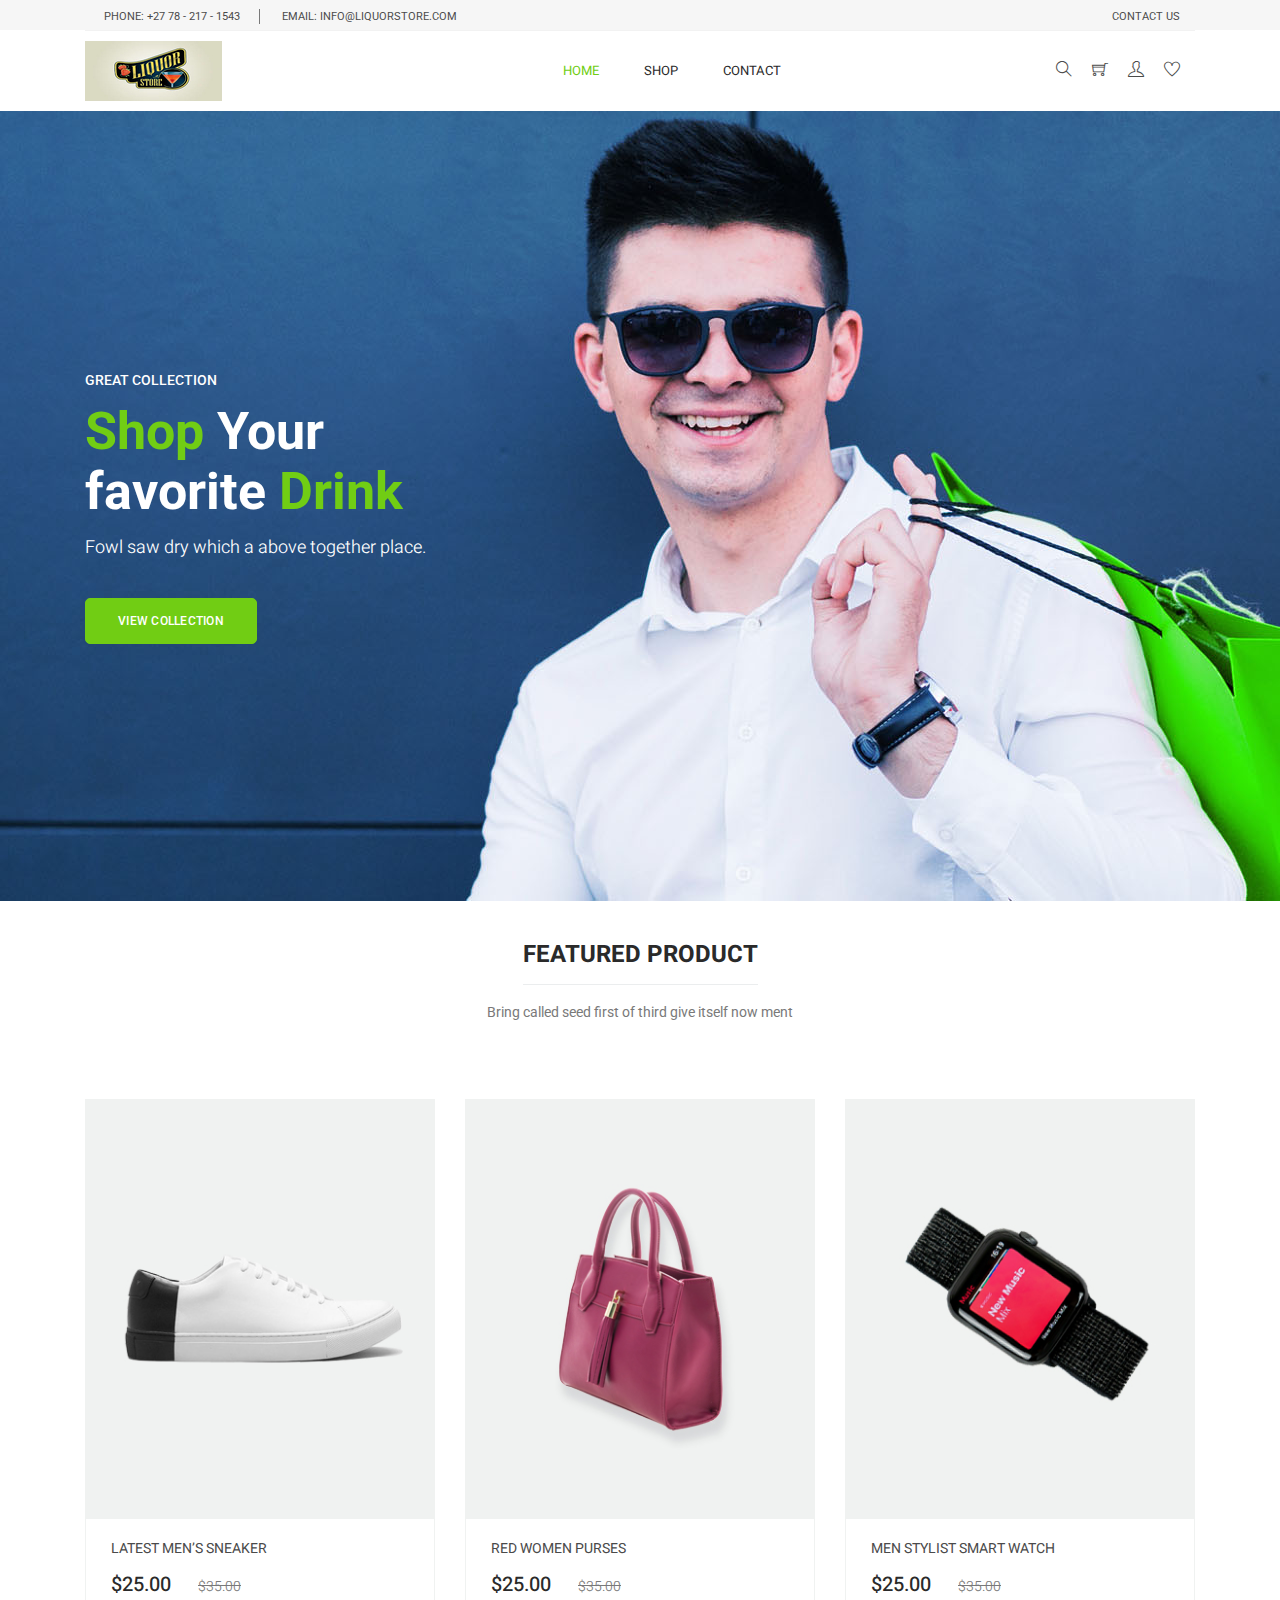
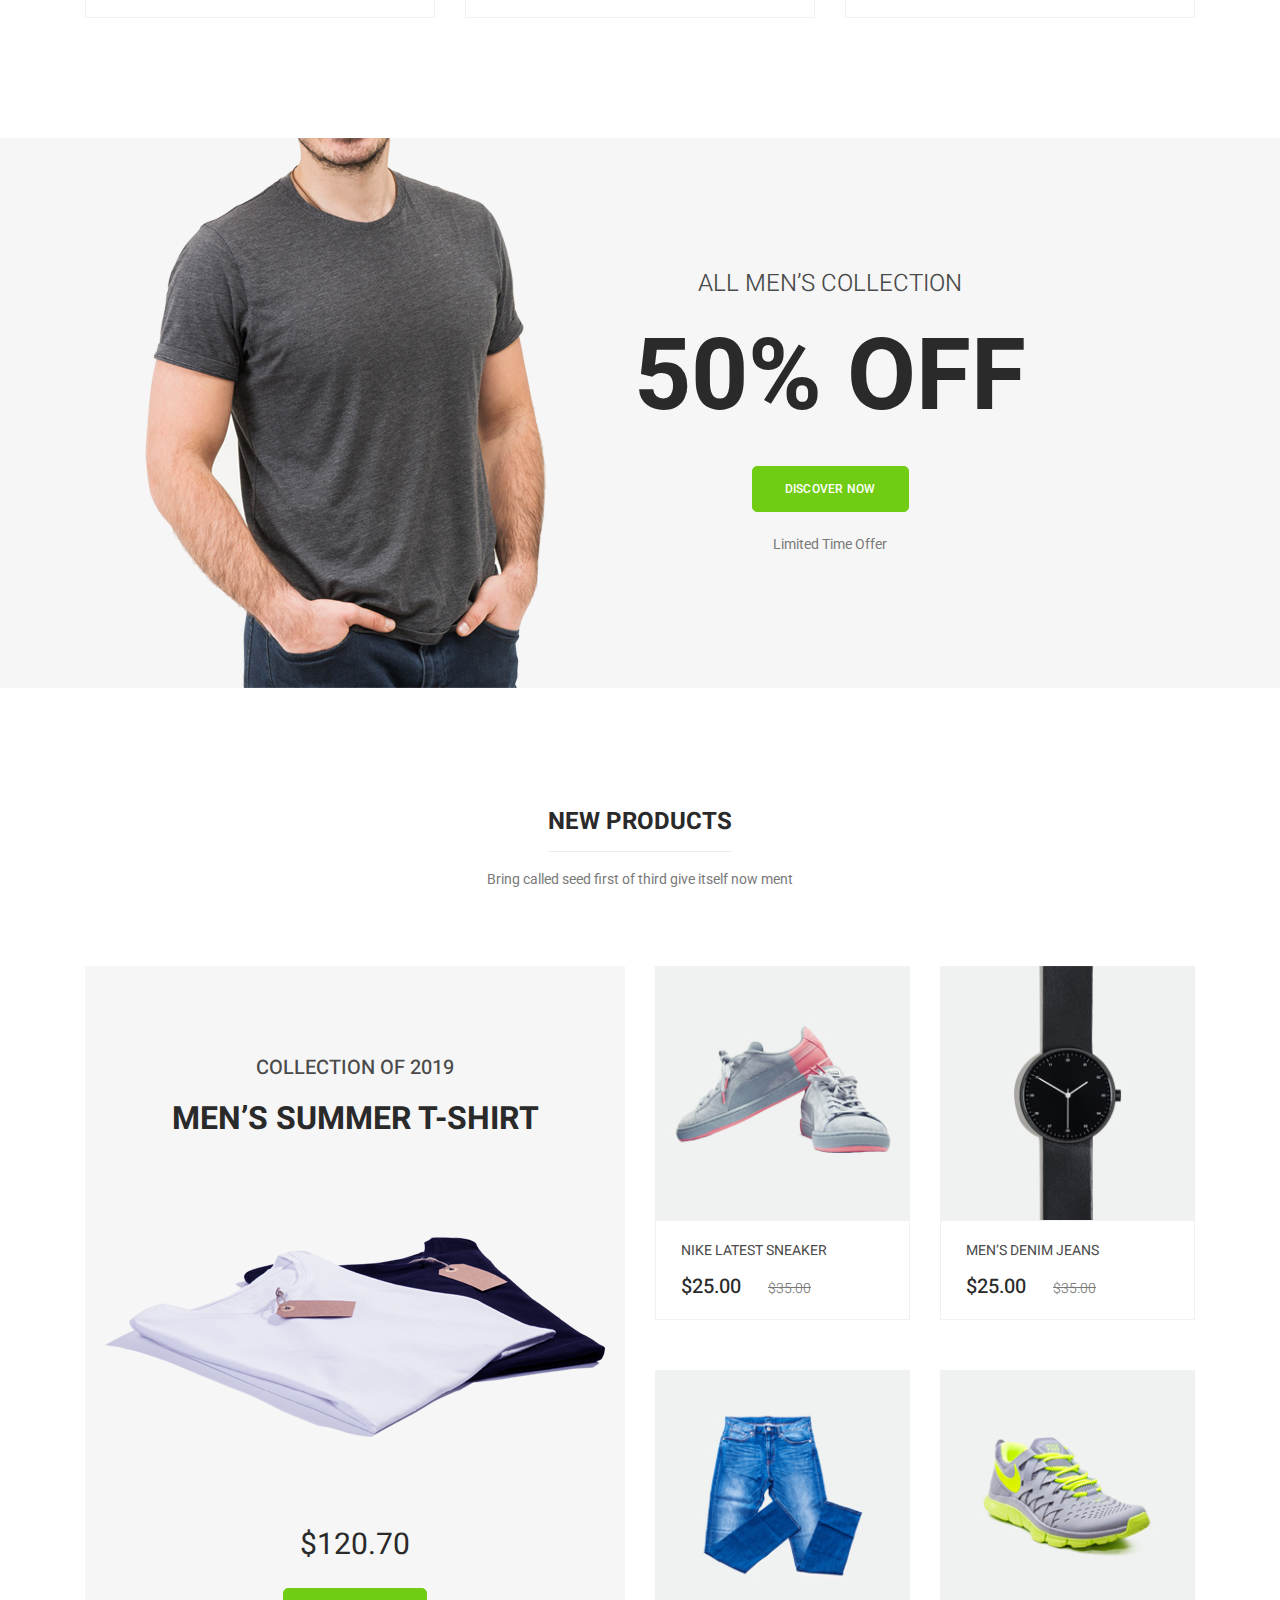
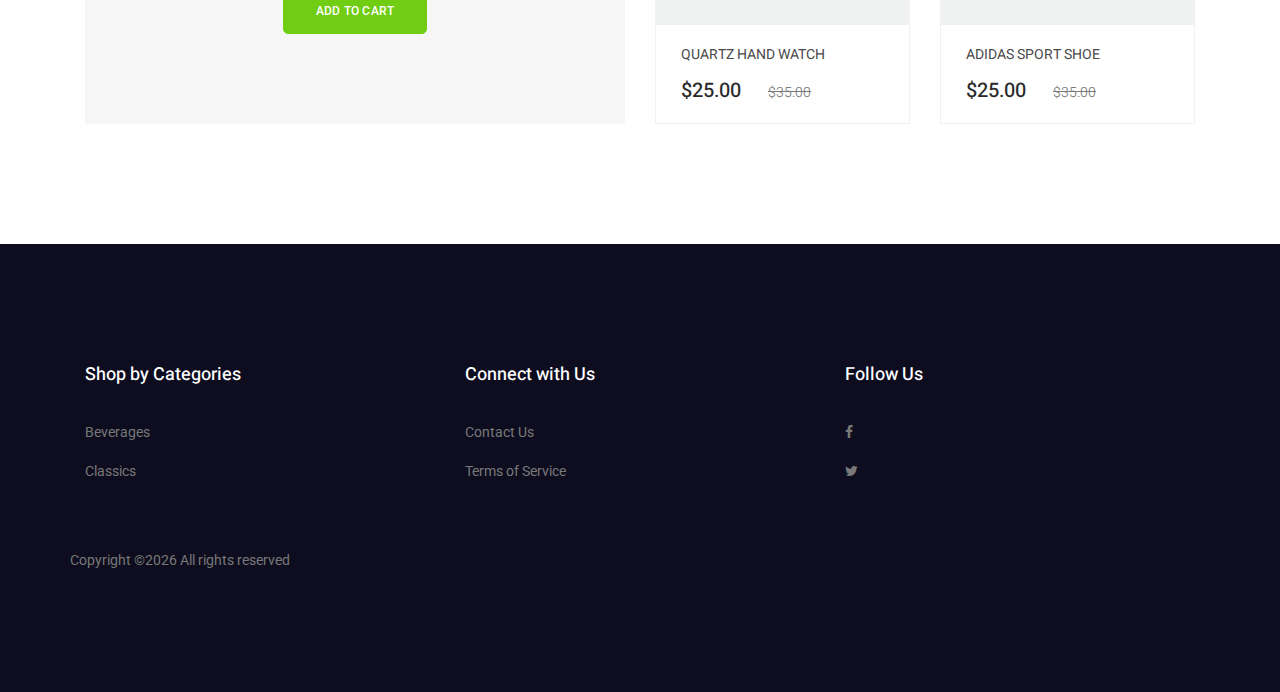
==== index.html @ b8f7ccfe "Initial commit" ====
<!DOCTYPE html>
<html lang="en">

<head>
  <!-- Required meta tags -->
  <meta charset="utf-8" />
  <meta name="viewport" content="width=device-width, initial-scale=1, shrink-to-fit=no" />
  <link rel="icon" href="img/favicon.png" type="image/png" />
  <title>Liquor Store</title>
  <!-- Bootstrap CSS -->
  <link rel="stylesheet" href="css/bootstrap.css" />
  <link rel="stylesheet" href="vendors/linericon/style.css" />
  <link rel="stylesheet" href="css/font-awesome.min.css" />
  <link rel="stylesheet" href="css/themify-icons.css" />
  <link rel="stylesheet" href="css/flaticon.css" />
  <link rel="stylesheet" href="vendors/owl-carousel/owl.carousel.min.css" />
  <link rel="stylesheet" href="vendors/lightbox/simpleLightbox.css" />
  <link rel="stylesheet" href="vendors/nice-select/css/nice-select.css" />
  <link rel="stylesheet" href="vendors/animate-css/animate.css" />
  <link rel="stylesheet" href="vendors/jquery-ui/jquery-ui.css" />
  <!-- main css -->
  <link rel="stylesheet" href="css/style.css" />
  <link rel="stylesheet" href="css/responsive.css" />
</head>

<body>
  <!--================Header Menu Area =================-->
  <header class="header_area">
    <div class="top_menu">
      <div class="container">
        <div class="row">
          <div class="col-lg-7">
            <div class="float-left">
              <p>Phone: +27 78 - 217 - 1543</p>
              <p>email: info@liquorstore.com</p>
            </div>
          </div>
          <div class="col-lg-5">
            <div class="float-right">
              <ul class="right_side">
                <li>
                  <a href="contact.html">
                    Contact Us
                  </a>
                </li>
              </ul>
            </div>
          </div>
        </div>
      </div>
    </div>
    <div class="main_menu">
      <div class="container">
        <nav class="navbar navbar-expand-lg navbar-light w-100">
          <!-- Brand and toggle get grouped for better mobile display -->
          <a class="navbar-brand logo_h" href="index.html">
            <img src="img/logo.png" alt="" />
          </a>
          <button class="navbar-toggler" type="button" data-toggle="collapse" data-target="#navbarSupportedContent"
            aria-controls="navbarSupportedContent" aria-expanded="false" aria-label="Toggle navigation">
            <span class="icon-bar"></span>
            <span class="icon-bar"></span>
            <span class="icon-bar"></span>
          </button>
          <!-- Collect the nav links, forms, and other content for toggling -->
          <div class="collapse navbar-collapse offset w-100" id="navbarSupportedContent">
            <div class="row w-100 mr-0">
              <div class="col-lg-7 pr-0">
                <ul class="nav navbar-nav center_nav pull-right">
                  <li class="nav-item active">
                    <a class="nav-link" href="index.html">Home</a>
                  </li>
                  <li class="nav-item submenu dropdown">
                    <a href="#" class="nav-link dropdown-toggle" data-toggle="dropdown" role="button" aria-haspopup="true"
                      aria-expanded="false">Shop</a>
                    <ul class="dropdown-menu">
                      <li class="nav-item">
                        <a class="nav-link" href="category.html">Shop Category</a>
                      </li>
                      <li class="nav-item">
                        <a class="nav-link" href="single-product.html">Product Details</a>
                      </li>
                      <li class="nav-item">
                        <a class="nav-link" href="checkout.html">Product Checkout</a>
                      </li>
                      <li class="nav-item">
                        <a class="nav-link" href="cart.html">Shopping Cart</a>
                      </li>
                    </ul>
                  <li class="nav-item">
                    <a class="nav-link" href="contact.html">Contact</a>
                  </li>
                </ul>
              </div>

              <div class="col-lg-5 pr-0">
                <ul class="nav navbar-nav navbar-right right_nav pull-right">
                  <li class="nav-item">
                    <a href="#" class="icons">
                      <i class="ti-search" aria-hidden="true"></i>
                    </a>
                  </li>

                  <li class="nav-item">
                    <a href="#" class="icons">
                      <i class="ti-shopping-cart"></i>
                    </a>
                  </li>

                  <li class="nav-item">
                    <a href="#" class="icons">
                      <i class="ti-user" aria-hidden="true"></i>
                    </a>
                  </li>

                  <li class="nav-item">
                    <a href="#" class="icons">
                      <i class="ti-heart" aria-hidden="true"></i>
                    </a>
                  </li>
                </ul>
              </div>
            </div>
          </div>
        </nav>
      </div>
    </div>
  </header>
  <!--================Header Menu Area =================-->

  <!--================Home Banner Area =================-->
  <section class="home_banner_area mb-40">
    <div class="banner_inner d-flex align-items-center">
      <div class="container">
        <div class="banner_content row">
          <div class="col-lg-12">
            <p class="sub text-uppercase">Great Collection</p>
            <h3><span>Shop</span> Your <br />favorite <span>Drink</span></h3>
            <h4>Fowl saw dry which a above together place.</h4>
            <a class="main_btn mt-40" href="#">View Collection</a>
          </div>
        </div>
      </div>
    </div>
  </section>
  <!--================End Home Banner Area =================-->

  <!-- Start feature Area -->
  <!--<section class="feature-area section_gap_bottom_custom">
    <div class="container">
      <div class="row">
        <div class="col-lg-3 col-md-6">
          <div class="single-feature">
            <a href="#" class="title">
              <i class="flaticon-money"></i>
              <h3>Money back gurantee</h3>
            </a>
            <p>Shall open divide a one</p>
          </div>
        </div>

        <div class="col-lg-3 col-md-6">
          <div class="single-feature">
            <a href="#" class="title">
              <i class="flaticon-truck"></i>
              <h3>Free Delivery</h3>
            </a>
            <p>Shall open divide a one</p>
          </div>
        </div>

        <div class="col-lg-3 col-md-6">
          <div class="single-feature">
            <a href="#" class="title">
              <i class="flaticon-support"></i>
              <h3>Alway support</h3>
            </a>
            <p>Shall open divide a one</p>
          </div>
        </div>

        <div class="col-lg-3 col-md-6">
          <div class="single-feature">
            <a href="#" class="title">
              <i class="flaticon-blockchain"></i>
              <h3>Secure payment</h3>
            </a>
            <p>Shall open divide a one</p>
          </div>
        </div>
      </div>
    </div>
  </section>-->
  <!-- End feature Area -->

  <!--================ Feature Product Area =================-->
  <section class="feature_product_area section_gap_bottom_custom">
    <div class="container">
      <div class="row justify-content-center">
        <div class="col-lg-12">
          <div class="main_title">
            <h2><span>Featured product</span></h2>
            <p>Bring called seed first of third give itself now ment</p>
          </div>
        </div>
      </div>

      <div class="row">
        <div class="col-lg-4 col-md-6">
          <div class="single-product">
            <div class="product-img">
              <img class="img-fluid w-100" src="img/product/feature-product/f-p-1.jpg" alt="" />
              <div class="p_icon">
                <a href="#">
                  <i class="ti-eye"></i>
                </a>
                <a href="#">
                  <i class="ti-heart"></i>
                </a>
                <a href="#">
                  <i class="ti-shopping-cart"></i>
                </a>
              </div>
            </div>
            <div class="product-btm">
              <a href="#" class="d-block">
                <h4>Latest men’s sneaker</h4>
              </a>
              <div class="mt-3">
                <span class="mr-4">$25.00</span>
                <del>$35.00</del>
              </div>
            </div>
          </div>
        </div>

        <div class="col-lg-4 col-md-6">
          <div class="single-product">
            <div class="product-img">
              <img class="img-fluid w-100" src="img/product/feature-product/f-p-2.jpg" alt="" />
              <div class="p_icon">
                <a href="#">
                  <i class="ti-eye"></i>
                </a>
                <a href="#">
                  <i class="ti-heart"></i>
                </a>
                <a href="#">
                  <i class="ti-shopping-cart"></i>
                </a>
              </div>
            </div>
            <div class="product-btm">
              <a href="#" class="d-block">
                <h4>Red women purses</h4>
              </a>
              <div class="mt-3">
                <span class="mr-4">$25.00</span>
                <del>$35.00</del>
              </div>
            </div>
          </div>
        </div>

        <div class="col-lg-4 col-md-6">
          <div class="single-product">
            <div class="product-img">
              <img class="img-fluid w-100" src="img/product/feature-product/f-p-3.jpg" alt="" />
              <div class="p_icon">
                <a href="#">
                  <i class="ti-eye"></i>
                </a>
                <a href="#">
                  <i class="ti-heart"></i>
                </a>
                <a href="#">
                  <i class="ti-shopping-cart"></i>
                </a>
              </div>
            </div>
            <div class="product-btm">
              <a href="#" class="d-block">
                <h4>Men stylist Smart Watch</h4>
              </a>
              <div class="mt-3">
                <span class="mr-4">$25.00</span>
                <del>$35.00</del>
              </div>
            </div>
          </div>
        </div>
      </div>
    </div>
  </section>
  <!--================ End Feature Product Area =================-->

  <!--================ Offer Area =================-->
  <section class="offer_area">
    <div class="container">
      <div class="row justify-content-center">
        <div class="offset-lg-4 col-lg-6 text-center">
          <div class="offer_content">
            <h3 class="text-uppercase mb-40">all men’s collection</h3>
            <h2 class="text-uppercase">50% off</h2>
            <a href="#" class="main_btn mb-20 mt-5">Discover Now</a>
            <p>Limited Time Offer</p>
          </div>
        </div>
      </div>
    </div>
  </section>
  <!--================ End Offer Area =================-->

  <!--================ New Product Area =================-->
  <section class="new_product_area section_gap_top section_gap_bottom_custom">
    <div class="container">
      <div class="row justify-content-center">
        <div class="col-lg-12">
          <div class="main_title">
            <h2><span>new products</span></h2>
            <p>Bring called seed first of third give itself now ment</p>
          </div>
        </div>
      </div>

      <div class="row">
        <div class="col-lg-6">
          <div class="new_product">
            <h5 class="text-uppercase">collection of 2019</h5>
            <h3 class="text-uppercase">Men’s summer t-shirt</h3>
            <div class="product-img">
              <img class="img-fluid" src="img/product/new-product/new-product1.png" alt="" />
            </div>
            <h4>$120.70</h4>
            <a href="#" class="main_btn">Add to cart</a>
          </div>
        </div>

        <div class="col-lg-6 mt-5 mt-lg-0">
          <div class="row">
            <div class="col-lg-6 col-md-6">
              <div class="single-product">
                <div class="product-img">
                  <img class="img-fluid w-100" src="img/product/new-product/n1.jpg" alt="" />
                  <div class="p_icon">
                    <a href="#">
                      <i class="ti-eye"></i>
                    </a>
                    <a href="#">
                      <i class="ti-heart"></i>
                    </a>
                    <a href="#">
                      <i class="ti-shopping-cart"></i>
                    </a>
                  </div>
                </div>
                <div class="product-btm">
                  <a href="#" class="d-block">
                    <h4>Nike latest sneaker</h4>
                  </a>
                  <div class="mt-3">
                    <span class="mr-4">$25.00</span>
                    <del>$35.00</del>
                  </div>
                </div>
              </div>
            </div>

            <div class="col-lg-6 col-md-6">
              <div class="single-product">
                <div class="product-img">
                  <img class="img-fluid w-100" src="img/product/new-product/n2.jpg" alt="" />
                  <div class="p_icon">
                    <a href="#">
                      <i class="ti-eye"></i>
                    </a>
                    <a href="#">
                      <i class="ti-heart"></i>
                    </a>
                    <a href="#">
                      <i class="ti-shopping-cart"></i>
                    </a>
                  </div>
                </div>
                <div class="product-btm">
                  <a href="#" class="d-block">
                    <h4>Men’s denim jeans</h4>
                  </a>
                  <div class="mt-3">
                    <span class="mr-4">$25.00</span>
                    <del>$35.00</del>
                  </div>
                </div>
              </div>
            </div>

            <div class="col-lg-6 col-md-6">
              <div class="single-product">
                <div class="product-img">
                  <img class="img-fluid w-100" src="img/product/new-product/n3.jpg" alt="" />
                  <div class="p_icon">
                    <a href="#">
                      <i class="ti-eye"></i>
                    </a>
                    <a href="#">
                      <i class="ti-heart"></i>
                    </a>
                    <a href="#">
                      <i class="ti-shopping-cart"></i>
                    </a>
                  </div>
                </div>
                <div class="product-btm">
                  <a href="#" class="d-block">
                    <h4>quartz hand watch</h4>
                  </a>
                  <div class="mt-3">
                    <span class="mr-4">$25.00</span>
                    <del>$35.00</del>
                  </div>
                </div>
              </div>
            </div>

            <div class="col-lg-6 col-md-6">
              <div class="single-product">
                <div class="product-img">
                  <img class="img-fluid w-100" src="img/product/new-product/n4.jpg" alt="" />
                  <div class="p_icon">
                    <a href="#">
                      <i class="ti-eye"></i>
                    </a>
                    <a href="#">
                      <i class="ti-heart"></i>
                    </a>
                    <a href="#">
                      <i class="ti-shopping-cart"></i>
                    </a>
                  </div>
                </div>
                <div class="product-btm">
                  <a href="#" class="d-block">
                    <h4>adidas sport shoe</h4>
                  </a>
                  <div class="mt-3">
                    <span class="mr-4">$25.00</span>
                    <del>$35.00</del>
                  </div>
                </div>
              </div>
            </div>
          </div>
        </div>
      </div>
    </div>
  </section>
  <!--================ End New Product Area =================-->

  <!--================ Inspired Product Area =================-->
  <!--<section class="inspired_product_area section_gap_bottom_custom">-->
    <!--<div class="container">-->
      <!--<div class="row justify-content-center">-->
        <!--<div class="col-lg-12">-->
          <!--<div class="main_title">-->
            <!--<h2><span>Inspired products</span></h2>-->
            <!--<p>Bring called seed first of third give itself now ment</p>-->
          <!--</div>-->
        <!--</div>-->
      <!--</div>-->

      <!--<div class="row">-->
        <!--<div class="col-lg-3 col-md-6">-->
          <!--<div class="single-product">-->
            <!--<div class="product-img">-->
              <!--<img class="img-fluid w-100" src="img/product/inspired-product/i1.jpg" alt="" />-->
              <!--<div class="p_icon">-->
                <!--<a href="#">-->
                  <!--<i class="ti-eye"></i>-->
                <!--</a>-->
                <!--<a href="#">-->
                  <!--<i class="ti-heart"></i>-->
                <!--</a>-->
                <!--<a href="#">-->
                  <!--<i class="ti-shopping-cart"></i>-->
                <!--</a>-->
              <!--</div>-->
            <!--</div>-->
            <!--<div class="product-btm">-->
              <!--<a href="#" class="d-block">-->
                <!--<h4>Latest men’s sneaker</h4>-->
              <!--</a>-->
              <!--<div class="mt-3">-->
                <!--<span class="mr-4">$25.00</span>-->
                <!--<del>$35.00</del>-->
              <!--</div>-->
            <!--</div>-->
          <!--</div>-->
        <!--</div>-->

        <!--<div class="col-lg-3 col-md-6">-->
          <!--<div class="single-product">-->
            <!--<div class="product-img">-->
              <!--<img class="img-fluid w-100" src="img/product/inspired-product/i2.jpg" alt="" />-->
              <!--<div class="p_icon">-->
                <!--<a href="#">-->
                  <!--<i class="ti-eye"></i>-->
                <!--</a>-->
                <!--<a href="#">-->
                  <!--<i class="ti-heart"></i>-->
                <!--</a>-->
                <!--<a href="#">-->
                  <!--<i class="ti-shopping-cart"></i>-->
                <!--</a>-->
              <!--</div>-->
            <!--</div>-->
            <!--<div class="product-btm">-->
              <!--<a href="#" class="d-block">-->
                <!--<h4>Latest men’s sneaker</h4>-->
              <!--</a>-->
              <!--<div class="mt-3">-->
                <!--<span class="mr-4">$25.00</span>-->
                <!--<del>$35.00</del>-->
              <!--</div>-->
            <!--</div>-->
          <!--</div>-->
        <!--</div>-->

        <!--<div class="col-lg-3 col-md-6">-->
          <!--<div class="single-product">-->
            <!--<div class="product-img">-->
              <!--<img class="img-fluid w-100" src="img/product/inspired-product/i3.jpg" alt="" />-->
              <!--<div class="p_icon">-->
                <!--<a href="#">-->
                  <!--<i class="ti-eye"></i>-->
                <!--</a>-->
                <!--<a href="#">-->
                  <!--<i class="ti-heart"></i>-->
                <!--</a>-->
                <!--<a href="#">-->
                  <!--<i class="ti-shopping-cart"></i>-->
                <!--</a>-->
              <!--</div>-->
            <!--</div>-->
            <!--<div class="product-btm">-->
              <!--<a href="#" class="d-block">-->
                <!--<h4>Latest men’s sneaker</h4>-->
              <!--</a>-->
              <!--<div class="mt-3">-->
                <!--<span class="mr-4">$25.00</span>-->
                <!--<del>$35.00</del>-->
              <!--</div>-->
            <!--</div>-->
          <!--</div>-->
        <!--</div>-->

        <!--<div class="col-lg-3 col-md-6">-->
          <!--<div class="single-product">-->
            <!--<div class="product-img">-->
              <!--<img class="img-fluid w-100" src="img/product/inspired-product/i4.jpg" alt="" />-->
              <!--<div class="p_icon">-->
                <!--<a href="#">-->
                  <!--<i class="ti-eye"></i>-->
                <!--</a>-->
                <!--<a href="#">-->
                  <!--<i class="ti-heart"></i>-->
                <!--</a>-->
                <!--<a href="#">-->
                  <!--<i class="ti-shopping-cart"></i>-->
                <!--</a>-->
              <!--</div>-->
            <!--</div>-->
            <!--<div class="product-btm">-->
              <!--<a href="#" class="d-block">-->
                <!--<h4>Latest men’s sneaker</h4>-->
              <!--</a>-->
              <!--<div class="mt-3">-->
                <!--<span class="mr-4">$25.00</span>-->
                <!--<del>$35.00</del>-->
              <!--</div>-->
            <!--</div>-->
          <!--</div>-->
        <!--</div>-->
        <!---->
        <!--<div class="col-lg-3 col-md-6">-->
          <!--<div class="single-product">-->
            <!--<div class="product-img">-->
              <!--<img class="img-fluid w-100" src="img/product/inspired-product/i5.jpg" alt="" />-->
              <!--<div class="p_icon">-->
                <!--<a href="#">-->
                  <!--<i class="ti-eye"></i>-->
                <!--</a>-->
                <!--<a href="#">-->
                  <!--<i class="ti-heart"></i>-->
                <!--</a>-->
                <!--<a href="#">-->
                  <!--<i class="ti-shopping-cart"></i>-->
                <!--</a>-->
              <!--</div>-->
            <!--</div>-->
            <!--<div class="product-btm">-->
              <!--<a href="#" class="d-block">-->
                <!--<h4>Latest men’s sneaker</h4>-->
              <!--</a>-->
              <!--<div class="mt-3">-->
                <!--<span class="mr-4">$25.00</span>-->
                <!--<del>$35.00</del>-->
              <!--</div>-->
            <!--</div>-->
          <!--</div>-->
        <!--</div>-->

        <!--<div class="col-lg-3 col-md-6">-->
          <!--<div class="single-product">-->
            <!--<div class="product-img">-->
              <!--<img class="img-fluid w-100" src="img/product/inspired-product/i6.jpg" alt="" />-->
              <!--<div class="p_icon">-->
                <!--<a href="#">-->
                  <!--<i class="ti-eye"></i>-->
                <!--</a>-->
                <!--<a href="#">-->
                  <!--<i class="ti-heart"></i>-->
                <!--</a>-->
                <!--<a href="#">-->
                  <!--<i class="ti-shopping-cart"></i>-->
                <!--</a>-->
              <!--</div>-->
            <!--</div>-->
            <!--<div class="product-btm">-->
              <!--<a href="#" class="d-block">-->
                <!--<h4>Latest men’s sneaker</h4>-->
              <!--</a>-->
              <!--<div class="mt-3">-->
                <!--<span class="mr-4">$25.00</span>-->
                <!--<del>$35.00</del>-->
              <!--</div>-->
            <!--</div>-->
          <!--</div>-->
        <!--</div>-->

        <!--<div class="col-lg-3 col-md-6">-->
          <!--<div class="single-product">-->
            <!--<div class="product-img">-->
              <!--<img class="img-fluid w-100" src="img/product/inspired-product/i7.jpg" alt="" />-->
              <!--<div class="p_icon">-->
                <!--<a href="#">-->
                  <!--<i class="ti-eye"></i>-->
                <!--</a>-->
                <!--<a href="#">-->
                  <!--<i class="ti-heart"></i>-->
                <!--</a>-->
                <!--<a href="#">-->
                  <!--<i class="ti-shopping-cart"></i>-->
                <!--</a>-->
              <!--</div>-->
            <!--</div>-->
            <!--<div class="product-btm">-->
              <!--<a href="#" class="d-block">-->
                <!--<h4>Latest men’s sneaker</h4>-->
              <!--</a>-->
              <!--<div class="mt-3">-->
                <!--<span class="mr-4">$25.00</span>-->
                <!--<del>$35.00</del>-->
              <!--</div>-->
            <!--</div>-->
          <!--</div>-->
        <!--</div>-->

        <!--<div class="col-lg-3 col-md-6">-->
          <!--<div class="single-product">-->
            <!--<div class="product-img">-->
              <!--<img class="img-fluid w-100" src="img/product/inspired-product/i8.jpg" alt="" />-->
              <!--<div class="p_icon">-->
                <!--<a href="#">-->
                  <!--<i class="ti-eye"></i>-->
                <!--</a>-->
                <!--<a href="#">-->
                  <!--<i class="ti-heart"></i>-->
                <!--</a>-->
                <!--<a href="#">-->
                  <!--<i class="ti-shopping-cart"></i>-->
                <!--</a>-->
              <!--</div>-->
            <!--</div>-->
            <!--<div class="product-btm">-->
              <!--<a href="#" class="d-block">-->
                <!--<h4>Latest men’s sneaker</h4>-->
              <!--</a>-->
              <!--<div class="mt-3">-->
                <!--<span class="mr-4">$25.00</span>-->
                <!--<del>$35.00</del>-->
              <!--</div>-->
            <!--</div>-->
          <!--</div>-->
        <!--</div>-->
      <!--</div>-->
    <!--</div>-->
  <!--</section>-->
  <!--================ End Inspired Product Area =================-->

  <!--================ Start Blog Area =================-->
  <!--<section class="blog-area section-gap">-->
    <!--<div class="container">-->
      <!--<div class="row justify-content-center">-->
        <!--<div class="col-lg-12">-->
          <!--<div class="main_title">-->
            <!--<h2><span>latest blog</span></h2>-->
            <!--<p>Bring called seed first of third give itself now ment</p>-->
          <!--</div>-->
        <!--</div>-->
      <!--</div>-->

      <!--<div class="row">-->
        <!--<div class="col-lg-4 col-md-6">-->
          <!--<div class="single-blog">-->
            <!--<div class="thumb">-->
              <!--<img class="img-fluid" src="img/b1.jpg" alt="">-->
            <!--</div>-->
            <!--<div class="short_details">-->
              <!--<div class="meta-top d-flex">-->
                <!--<a href="#">By Admin</a>-->
                <!--<a href="#"><i class="ti-comments-smiley"></i>2 Comments</a>-->
              <!--</div>-->
              <!--<a class="d-block" href="single-blog.html">-->
                <!--<h4>Ford clever bed stops your sleeping-->
                  <!--partner hogging the whole</h4>-->
              <!--</a>-->
              <!--<div class="text-wrap">-->
                <!--<p>-->
                  <!--Let one fifth i bring fly to divided face for bearing the divide unto seed winged divided light-->
                  <!--Forth.-->
                <!--</p>-->
              <!--</div>-->
              <!--<a href="#" class="blog_btn">Learn More <span class="ml-2 ti-arrow-right"></span></a>-->
            <!--</div>-->
          <!--</div>-->
        <!--</div>-->
        <!---->
        <!--<div class="col-lg-4 col-md-6">-->
          <!--<div class="single-blog">-->
            <!--<div class="thumb">-->
              <!--<img class="img-fluid" src="img/b2.jpg" alt="">-->
            <!--</div>-->
            <!--<div class="short_details">-->
              <!--<div class="meta-top d-flex">-->
                <!--<a href="#">By Admin</a>-->
                <!--<a href="#"><i class="ti-comments-smiley"></i>2 Comments</a>-->
              <!--</div>-->
              <!--<a class="d-block" href="single-blog.html">-->
                <!--<h4>Ford clever bed stops your sleeping-->
                  <!--partner hogging the whole</h4>-->
              <!--</a>-->
              <!--<div class="text-wrap">-->
                <!--<p>-->
                  <!--Let one fifth i bring fly to divided face for bearing the divide unto seed winged divided light-->
                  <!--Forth.-->
                <!--</p>-->
              <!--</div>-->
              <!--<a href="#" class="blog_btn">Learn More <span class="ml-2 ti-arrow-right"></span></a>-->
            <!--</div>-->
          <!--</div>-->
        <!--</div>-->

        <!--<div class="col-lg-4 col-md-6">-->
          <!--<div class="single-blog">-->
            <!--<div class="thumb">-->
              <!--<img class="img-fluid" src="img/b3.jpg" alt="">-->
            <!--</div>-->
            <!--<div class="short_details">-->
              <!--<div class="meta-top d-flex">-->
                <!--<a href="#">By Admin</a>-->
                <!--<a href="#"><i class="ti-comments-smiley"></i>2 Comments</a>-->
              <!--</div>-->
              <!--<a class="d-block" href="single-blog.html">-->
                <!--<h4>Ford clever bed stops your sleeping-->
                  <!--partner hogging the whole</h4>-->
              <!--</a>-->
              <!--<div class="text-wrap">-->
                <!--<p>-->
                  <!--Let one fifth i bring fly to divided face for bearing the divide unto seed winged divided light-->
                  <!--Forth.-->
                <!--</p>-->
              <!--</div>-->
              <!--<a href="#" class="blog_btn">Learn More <span class="ml-2 ti-arrow-right"></span></a>-->
            <!--</div>-->
          <!--</div>-->
        <!--</div>-->
      <!--</div>-->
    <!--</div>-->
  <!--</section>-->
  <!--================ End Blog Area =================-->

  <!--================ start footer Area  =================-->
  <footer class="footer-area section_gap">
    <div class="container">
      <div class="row">
        <div class="col-lg-4 col-md-4 single-footer-widget">
          <h4>Shop by Categories</h4>
          <ul>
            <li><a href="beverages.html">Beverages</a></li>
            <li><a href="classics.html"> Classics</a></li>
          </ul>
        </div>
        <div class="col-lg-4 col-md-4 single-footer-widget">
          <h4>Connect with Us</h4>
          <ul>
            <li><a href="contact.html">Contact Us</a></li>
            <li><a href="#">Terms of Service</a></li>
          </ul>
        </div>
        <div class="col-lg-4 col-md-4 single-footer-widget">
          <h4>Follow Us</h4>
          <ul>
           <li><a href="#"><i class="fa fa-facebook"></i></a></li>

            <li><a href="#"><i class="fa fa-twitter"></i></a></li>
          </ul>
        </div>

      </div>
      <div class="footer-bottom row align-items-center">

Copyright &copy;<script>document.write(new Date().getFullYear());</script> All rights reserved

        </div>
      </div>
    </div>
  </footer>
  <!--================ End footer Area  =================-->

  <!-- Optional JavaScript -->
  <!-- jQuery first, then Popper.js, then Bootstrap JS -->
  <script src="js/jquery-3.2.1.min.js"></script>
  <script src="js/popper.js"></script>
  <script src="js/bootstrap.min.js"></script>
  <script src="js/stellar.js"></script>
  <script src="vendors/lightbox/simpleLightbox.min.js"></script>
  <script src="vendors/nice-select/js/jquery.nice-select.min.js"></script>
  <script src="vendors/isotope/imagesloaded.pkgd.min.js"></script>
  <script src="vendors/isotope/isotope-min.js"></script>
  <script src="vendors/owl-carousel/owl.carousel.min.js"></script>
  <script src="js/jquery.ajaxchimp.min.js"></script>
  <script src="vendors/counter-up/jquery.waypoints.min.js"></script>
  <script src="vendors/counter-up/jquery.counterup.js"></script>
  <script src="js/mail-script.js"></script>
  <script src="js/theme.js"></script>
</body>

</html>
---- vendors/linericon/style.css ----
@font-face {
	font-family: 'Linearicons-Free';
	src:url('fonts/Linearicons-Free.eot?w118d');
	src:url('fonts/Linearicons-Free.eot?#iefixw118d') format('embedded-opentype'),
		url('fonts/Linearicons-Free.woff2?w118d') format('woff2'),
		url('fonts/Linearicons-Free.woff?w118d') format('woff'),
		url('fonts/Linearicons-Free.ttf?w118d') format('truetype'),
		url('fonts/Linearicons-Free.svg?w118d#Linearicons-Free') format('svg');
	font-weight: normal;
	font-style: normal;
}

.lnr {
	font-family: 'Linearicons-Free';
	speak: none;
	font-style: normal;
	font-weight: normal;
	font-variant: normal;
	text-transform: none;
	line-height: 1;

	/* Better Font Rendering =========== */
	-webkit-font-smoothing: antialiased;
	-moz-osx-font-smoothing: grayscale;
}

.lnr-home:before {
	content: "\e800";
}
.lnr-apartment:before {
	content: "\e801";
}
.lnr-pencil:before {
	content: "\e802";
}
.lnr-magic-wand:before {
	content: "\e803";
}
.lnr-drop:before {
	content: "\e804";
}
.lnr-lighter:before {
	content: "\e805";
}
.lnr-poop:before {
	content: "\e806";
}
.lnr-sun:before {
	content: "\e807";
}
.lnr-moon:before {
	content: "\e808";
}
.lnr-cloud:before {
	content: "\e809";
}
.lnr-cloud-upload:before {
	content: "\e80a";
}
.lnr-cloud-download:before {
	content: "\e80b";
}
.lnr-cloud-sync:before {
	content: "\e80c";
}
.lnr-cloud-check:before {
	content: "\e80d";
}
.lnr-database:before {
	content: "\e80e";
}
.lnr-lock:before {
	content: "\e80f";
}
.lnr-cog:before {
	content: "\e810";
}
.lnr-trash:before {
	content: "\e811";
}
.lnr-dice:before {
	content: "\e812";
}
.lnr-heart:before {
	content: "\e813";
}
.lnr-star:before {
	content: "\e814";
}
.lnr-star-half:before {
	content: "\e815";
}
.lnr-star-empty:before {
	content: "\e816";
}
.lnr-flag:before {
	content: "\e817";
}
.lnr-envelope:before {
	content: "\e818";
}
.lnr-paperclip:before {
	content: "\e819";
}
.lnr-inbox:before {
	content: "\e81a";
}
.lnr-eye:before {
	content: "\e81b";
}
.lnr-printer:before {
	content: "\e81c";
}
.lnr-file-empty:before {
	content: "\e81d";
}
.lnr-file-add:before {
	content: "\e81e";
}
.lnr-enter:before {
	content: "\e81f";
}
.lnr-exit:before {
	content: "\e820";
}
.lnr-graduation-hat:before {
	content: "\e821";
}
.lnr-license:before {
	content: "\e822";
}
.lnr-music-note:before {
	content: "\e823";
}
.lnr-film-play:before {
	content: "\e824";
}
.lnr-camera-video:before {
	content: "\e825";
}
.lnr-camera:before {
	content: "\e826";
}
.lnr-picture:before {
	content: "\e827";
}
.lnr-book:before {
	content: "\e828";
}
.lnr-bookmark:before {
	content: "\e829";
}
.lnr-user:before {
	content: "\e82a";
}
.lnr-users:before {
	content: "\e82b";
}
.lnr-shirt:before {
	content: "\e82c";
}
.lnr-store:before {
	content: "\e82d";
}
.lnr-cart:before {
	content: "\e82e";
}
.lnr-tag:before {
	content: "\e82f";
}
.lnr-phone-handset:before {
	content: "\e830";
}
.lnr-phone:before {
	content: "\e831";
}
.lnr-pushpin:before {
	content: "\e832";
}
.lnr-map-marker:before {
	content: "\e833";
}
.lnr-map:before {
	content: "\e834";
}
.lnr-location:before {
	content: "\e835";
}
.lnr-calendar-full:before {
	content: "\e836";
}
.lnr-keyboard:before {
	content: "\e837";
}
.lnr-spell-check:before {
	content: "\e838";
}
.lnr-screen:before {
	content: "\e839";
}
.lnr-smartphone:before {
	content: "\e83a";
}
.lnr-tablet:before {
	content: "\e83b";
}
.lnr-laptop:before {
	content: "\e83c";
}
.lnr-laptop-phone:before {
	content: "\e83d";
}
.lnr-power-switch:before {
	content: "\e83e";
}
.lnr-bubble:before {
	content: "\e83f";
}
.lnr-heart-pulse:before {
	content: "\e840";
}
.lnr-construction:before {
	content: "\e841";
}
.lnr-pie-chart:before {
	content: "\e842";
}
.lnr-chart-bars:before {
	content: "\e843";
}
.lnr-gift:before {
	content: "\e844";
}
.lnr-diamond:before {
	content: "\e845";
}
.lnr-linearicons:before {
	content: "\e846";
}
.lnr-dinner:before {
	content: "\e847";
}
.lnr-coffee-cup:before {
	content: "\e848";
}
.lnr-leaf:before {
	content: "\e849";
}
.lnr-paw:before {
	content: "\e84a";
}
.lnr-rocket:before {
	content: "\e84b";
}
.lnr-briefcase:before {
	content: "\e84c";
}
.lnr-bus:before {
	content: "\e84d";
}
.lnr-car:before {
	content: "\e84e";
}
.lnr-train:before {
	content: "\e84f";
}
.lnr-bicycle:before {
	content: "\e850";
}
.lnr-wheelchair:before {
	content: "\e851";
}
.lnr-select:before {
	content: "\e852";
}
.lnr-earth:before {
	content: "\e853";
}
.lnr-smile:before {
	content: "\e854";
}
.lnr-sad:before {
	content: "\e855";
}
.lnr-neutral:before {
	content: "\e856";
}
.lnr-mustache:before {
	content: "\e857";
}
.lnr-alarm:before {
	content: "\e858";
}
.lnr-bullhorn:before {
	content: "\e859";
}
.lnr-volume-high:before {
	content: "\e85a";
}
.lnr-volume-medium:before {
	content: "\e85b";
}
.lnr-volume-low:before {
	content: "\e85c";
}
.lnr-volume:before {
	content: "\e85d";
}
.lnr-mic:before {
	content: "\e85e";
}
.lnr-hourglass:before {
	content: "\e85f";
}
.lnr-undo:before {
	content: "\e860";
}
.lnr-redo:before {
	content: "\e861";
}
.lnr-sync:before {
	content: "\e862";
}
.lnr-history:before {
	content: "\e863";
}
.lnr-clock:before {
	content: "\e864";
}
.lnr-download:before {
	content: "\e865";
}
.lnr-upload:before {
	content: "\e866";
}
.lnr-enter-down:before {
	content: "\e867";
}
.lnr-exit-up:before {
	content: "\e868";
}
.lnr-bug:before {
	content: "\e869";
}
.lnr-code:before {
	content: "\e86a";
}
.lnr-link:before {
	content: "\e86b";
}
.lnr-unlink:before {
	content: "\e86c";
}
.lnr-thumbs-up:before {
	content: "\e86d";
}
.lnr-thumbs-down:before {
	content: "\e86e";
}
.lnr-magnifier:before {
	content: "\e86f";
}
.lnr-cross:before {
	content: "\e870";
}
.lnr-menu:before {
	content: "\e871";
}
.lnr-list:before {
	content: "\e872";
}
.lnr-chevron-up:before {
	content: "\e873";
}
.lnr-chevron-down:before {
	content: "\e874";
}
.lnr-chevron-left:before {
	content: "\e875";
}
.lnr-chevron-right:before {
	content: "\e876";
}
.lnr-arrow-up:before {
	content: "\e877";
}
.lnr-arrow-down:before {
	content: "\e878";
}
.lnr-arrow-left:before {
	content: "\e879";
}
.lnr-arrow-right:before {
	content: "\e87a";
}
.lnr-move:before {
	content: "\e87b";
}
.lnr-warning:before {
	content: "\e87c";
}
.lnr-question-circle:before {
	content: "\e87d";
}
.lnr-menu-circle:before {
	content: "\e87e";
}
.lnr-checkmark-circle:before {
	content: "\e87f";
}
.lnr-cross-circle:before {
	content: "\e880";
}
.lnr-plus-circle:before {
	content: "\e881";
}
.lnr-circle-minus:before {
	content: "\e882";
}
.lnr-arrow-up-circle:before {
	content: "\e883";
}
.lnr-arrow-down-circle:before {
	content: "\e884";
}
.lnr-arrow-left-circle:before {
	content: "\e885";
}
.lnr-arrow-right-circle:before {
	content: "\e886";
}
.lnr-chevron-up-circle:before {
	content: "\e887";
}
.lnr-chevron-down-circle:before {
	content: "\e888";
}
.lnr-chevron-left-circle:before {
	content: "\e889";
}
.lnr-chevron-right-circle:before {
	content: "\e88a";
}
.lnr-crop:before {
	content: "\e88b";
}
.lnr-frame-expand:before {
	content: "\e88c";
}
.lnr-frame-contract:before {
	content: "\e88d";
}
.lnr-layers:before {
	content: "\e88e";
}
.lnr-funnel:before {
	content: "\e88f";
}
.lnr-text-format:before {
	content: "\e890";
}
.lnr-text-format-remove:before {
	content: "\e891";
}
.lnr-text-size:before {
	content: "\e892";
}
.lnr-bold:before {
	content: "\e893";
}
.lnr-italic:before {
	content: "\e894";
}
.lnr-underline:before {
	content: "\e895";
}
.lnr-strikethrough:before {
	content: "\e896";
}
.lnr-highlight:before {
	content: "\e897";
}
.lnr-text-align-left:before {
	content: "\e898";
}
.lnr-text-align-center:before {
	content: "\e899";
}
.lnr-text-align-right:before {
	content: "\e89a";
}
.lnr-text-align-justify:before {
	content: "\e89b";
}
.lnr-line-spacing:before {
	content: "\e89c";
}
.lnr-indent-increase:before {
	content: "\e89d";
}
.lnr-indent-decrease:before {
	content: "\e89e";
}
.lnr-pilcrow:before {
	content: "\e89f";
}
.lnr-direction-ltr:before {
	content: "\e8a0";
}
.lnr-direction-rtl:before {
	content: "\e8a1";
}
.lnr-page-break:before {
	content: "\e8a2";
}
.lnr-sort-alpha-asc:before {
	content: "\e8a3";
}
.lnr-sort-amount-asc:before {
	content: "\e8a4";
}
.lnr-hand:before {
	content: "\e8a5";
}
.lnr-pointer-up:before {
	content: "\e8a6";
}
.lnr-pointer-right:before {
	content: "\e8a7";
}
.lnr-pointer-down:before {
	content: "\e8a8";
}
.lnr-pointer-left:before {
	content: "\e8a9";
}
---- css/themify-icons.css ----
@font-face {
	font-family: 'themify';
	src:url('../fonts/themify.eot?-fvbane');
	src:url('../fonts/themify.eot?#iefix-fvbane') format('embedded-opentype'),
		url('../fonts/themify.woff?-fvbane') format('woff'),
		url('../fonts/themify.ttf?-fvbane') format('truetype'),
		url('../fonts/themify.svg?-fvbane#themify') format('svg');
	font-weight: normal;
	font-style: normal;
}

[class^="ti-"], [class*=" ti-"] {
	font-family: 'themify';
	speak: none;
	font-style: normal;
	font-weight: normal;
	font-variant: normal;
	text-transform: none;
	line-height: 1;

	/* Better Font Rendering =========== */
	-webkit-font-smoothing: antialiased;
	-moz-osx-font-smoothing: grayscale;
}

.ti-wand:before {
	content: "\e600";
}
.ti-volume:before {
	content: "\e601";
}
.ti-user:before {
	content: "\e602";
}
.ti-unlock:before {
	content: "\e603";
}
.ti-unlink:before {
	content: "\e604";
}
.ti-trash:before {
	content: "\e605";
}
.ti-thought:before {
	content: "\e606";
}
.ti-target:before {
	content: "\e607";
}
.ti-tag:before {
	content: "\e608";
}
.ti-tablet:before {
	content: "\e609";
}
.ti-star:before {
	content: "\e60a";
}
.ti-spray:before {
	content: "\e60b";
}
.ti-signal:before {
	content: "\e60c";
}
.ti-shopping-cart:before {
	content: "\e60d";
}
.ti-shopping-cart-full:before {
	content: "\e60e";
}
.ti-settings:before {
	content: "\e60f";
}
.ti-search:before {
	content: "\e610";
}
.ti-zoom-in:before {
	content: "\e611";
}
.ti-zoom-out:before {
	content: "\e612";
}
.ti-cut:before {
	content: "\e613";
}
.ti-ruler:before {
	content: "\e614";
}
.ti-ruler-pencil:before {
	content: "\e615";
}
.ti-ruler-alt:before {
	content: "\e616";
}
.ti-bookmark:before {
	content: "\e617";
}
.ti-bookmark-alt:before {
	content: "\e618";
}
.ti-reload:before {
	content: "\e619";
}
.ti-plus:before {
	content: "\e61a";
}
.ti-pin:before {
	content: "\e61b";
}
.ti-pencil:before {
	content: "\e61c";
}
.ti-pencil-alt:before {
	content: "\e61d";
}
.ti-paint-roller:before {
	content: "\e61e";
}
.ti-paint-bucket:before {
	content: "\e61f";
}
.ti-na:before {
	content: "\e620";
}
.ti-mobile:before {
	content: "\e621";
}
.ti-minus:before {
	content: "\e622";
}
.ti-medall:before {
	content: "\e623";
}
.ti-medall-alt:before {
	content: "\e624";
}
.ti-marker:before {
	content: "\e625";
}
.ti-marker-alt:before {
	content: "\e626";
}
.ti-arrow-up:before {
	content: "\e627";
}
.ti-arrow-right:before {
	content: "\e628";
}
.ti-arrow-left:before {
	content: "\e629";
}
.ti-arrow-down:before {
	content: "\e62a";
}
.ti-lock:before {
	content: "\e62b";
}
.ti-location-arrow:before {
	content: "\e62c";
}
.ti-link:before {
	content: "\e62d";
}
.ti-layout:before {
	content: "\e62e";
}
.ti-layers:before {
	content: "\e62f";
}
.ti-layers-alt:before {
	content: "\e630";
}
.ti-key:before {
	content: "\e631";
}
.ti-import:before {
	content: "\e632";
}
.ti-image:before {
	content: "\e633";
}
.ti-heart:before {
	content: "\e634";
}
.ti-heart-broken:before {
	content: "\e635";
}
.ti-hand-stop:before {
	content: "\e636";
}
.ti-hand-open:before {
	content: "\e637";
}
.ti-hand-drag:before {
	content: "\e638";
}
.ti-folder:before {
	content: "\e639";
}
.ti-flag:before {
	content: "\e63a";
}
.ti-flag-alt:before {
	content: "\e63b";
}
.ti-flag-alt-2:before {
	content: "\e63c";
}
.ti-eye:before {
	content: "\e63d";
}
.ti-export:before {
	content: "\e63e";
}
.ti-exchange-vertical:before {
	content: "\e63f";
}
.ti-desktop:before {
	content: "\e640";
}
.ti-cup:before {
	content: "\e641";
}
.ti-crown:before {
	content: "\e642";
}
.ti-comments:before {
	content: "\e643";
}
.ti-comment:before {
	content: "\e644";
}
.ti-comment-alt:before {
	content: "\e645";
}
.ti-close:before {
	content: "\e646";
}
.ti-clip:before {
	content: "\e647";
}
.ti-angle-up:before {
	content: "\e648";
}
.ti-angle-right:before {
	content: "\e649";
}
.ti-angle-left:before {
	content: "\e64a";
}
.ti-angle-down:before {
	content: "\e64b";
}
.ti-check:before {
	content: "\e64c";
}
.ti-check-box:before {
	content: "\e64d";
}
.ti-camera:before {
	content: "\e64e";
}
.ti-announcement:before {
	content: "\e64f";
}
.ti-brush:before {
	content: "\e650";
}
.ti-briefcase:before {
	content: "\e651";
}
.ti-bolt:before {
	content: "\e652";
}
.ti-bolt-alt:before {
	content: "\e653";
}
.ti-blackboard:before {
	content: "\e654";
}
.ti-bag:before {
	content: "\e655";
}
.ti-move:before {
	content: "\e656";
}
.ti-arrows-vertical:before {
	content: "\e657";
}
.ti-arrows-horizontal:before {
	content: "\e658";
}
.ti-fullscreen:before {
	content: "\e659";
}
.ti-arrow-top-right:before {
	content: "\e65a";
}
.ti-arrow-top-left:before {
	content: "\e65b";
}
.ti-arrow-circle-up:before {
	content: "\e65c";
}
.ti-arrow-circle-right:before {
	content: "\e65d";
}
.ti-arrow-circle-left:before {
	content: "\e65e";
}
.ti-arrow-circle-down:before {
	content: "\e65f";
}
.ti-angle-double-up:before {
	content: "\e660";
}
.ti-angle-double-right:before {
	content: "\e661";
}
.ti-angle-double-left:before {
	content: "\e662";
}
.ti-angle-double-down:before {
	content: "\e663";
}
.ti-zip:before {
	content: "\e664";
}
.ti-world:before {
	content: "\e665";
}
.ti-wheelchair:before {
	content: "\e666";
}
.ti-view-list:before {
	content: "\e667";
}
.ti-view-list-alt:before {
	content: "\e668";
}
.ti-view-grid:before {
	content: "\e669";
}
.ti-uppercase:before {
	content: "\e66a";
}
.ti-upload:before {
	content: "\e66b";
}
.ti-underline:before {
	content: "\e66c";
}
.ti-truck:before {
	content: "\e66d";
}
.ti-timer:before {
	content: "\e66e";
}
.ti-ticket:before {
	content: "\e66f";
}
.ti-thumb-up:before {
	content: "\e670";
}
.ti-thumb-down:before {
	content: "\e671";
}
.ti-text:before {
	content: "\e672";
}
.ti-stats-up:before {
	content: "\e673";
}
.ti-stats-down:before {
	content: "\e674";
}
.ti-split-v:before {
	content: "\e675";
}
.ti-split-h:before {
	content: "\e676";
}
.ti-smallcap:before {
	content: "\e677";
}
.ti-shine:before {
	content: "\e678";
}
.ti-shift-right:before {
	content: "\e679";
}
.ti-shift-left:before {
	content: "\e67a";
}
.ti-shield:before {
	content: "\e67b";
}
.ti-notepad:before {
	content: "\e67c";
}
.ti-server:before {
	content: "\e67d";
}
.ti-quote-right:before {
	content: "\e67e";
}
.ti-quote-left:before {
	content: "\e67f";
}
.ti-pulse:before {
	content: "\e680";
}
.ti-printer:before {
	content: "\e681";
}
.ti-power-off:before {
	content: "\e682";
}
.ti-plug:before {
	content: "\e683";
}
.ti-pie-chart:before {
	content: "\e684";
}
.ti-paragraph:before {
	content: "\e685";
}
.ti-panel:before {
	content: "\e686";
}
.ti-package:before {
	content: "\e687";
}
.ti-music:before {
	content: "\e688";
}
.ti-music-alt:before {
	content: "\e689";
}
.ti-mouse:before {
	content: "\e68a";
}
.ti-mouse-alt:before {
	content: "\e68b";
}
.ti-money:before {
	content: "\e68c";
}
.ti-microphone:before {
	content: "\e68d";
}
.ti-menu:before {
	content: "\e68e";
}
.ti-menu-alt:before {
	content: "\e68f";
}
.ti-map:before {
	content: "\e690";
}
.ti-map-alt:before {
	content: "\e691";
}
.ti-loop:before {
	content: "\e692";
}
.ti-location-pin:before {
	content: "\e693";
}
.ti-list:before {
	content: "\e694";
}
.ti-light-bulb:before {
	content: "\e695";
}
.ti-Italic:before {
	content: "\e696";
}
.ti-info:before {
	content: "\e697";
}
.ti-infinite:before {
	content: "\e698";
}
.ti-id-badge:before {
	content: "\e699";
}
.ti-hummer:before {
	content: "\e69a";
}
.ti-home:before {
	content: "\e69b";
}
.ti-help:before {
	content: "\e69c";
}
.ti-headphone:before {
	content: "\e69d";
}
.ti-harddrives:before {
	content: "\e69e";
}
.ti-harddrive:before {
	content: "\e69f";
}
.ti-gift:before {
	content: "\e6a0";
}
.ti-game:before {
	content: "\e6a1";
}
.ti-filter:before {
	content: "\e6a2";
}
.ti-files:before {
	content: "\e6a3";
}
.ti-file:before {
	content: "\e6a4";
}
.ti-eraser:before {
	content: "\e6a5";
}
.ti-envelope:before {
	content: "\e6a6";
}
.ti-download:before {
	content: "\e6a7";
}
.ti-direction:before {
	content: "\e6a8";
}
.ti-direction-alt:before {
	content: "\e6a9";
}
.ti-dashboard:before {
	content: "\e6aa";
}
.ti-control-stop:before {
	content: "\e6ab";
}
.ti-control-shuffle:before {
	content: "\e6ac";
}
.ti-control-play:before {
	content: "\e6ad";
}
.ti-control-pause:before {
	content: "\e6ae";
}
.ti-control-forward:before {
	content: "\e6af";
}
.ti-control-backward:before {
	content: "\e6b0";
}
.ti-cloud:before {
	content: "\e6b1";
}
.ti-cloud-up:before {
	content: "\e6b2";
}
.ti-cloud-down:before {
	content: "\e6b3";
}
.ti-clipboard:before {
	content: "\e6b4";
}
.ti-car:before {
	content: "\e6b5";
}
.ti-calendar:before {
	content: "\e6b6";
}
.ti-book:before {
	content: "\e6b7";
}
.ti-bell:before {
	content: "\e6b8";
}
.ti-basketball:before {
	content: "\e6b9";
}
.ti-bar-chart:before {
	content: "\e6ba";
}
.ti-bar-chart-alt:before {
	content: "\e6bb";
}
.ti-back-right:before {
	content: "\e6bc";
}
.ti-back-left:before {
	content: "\e6bd";
}
.ti-arrows-corner:before {
	content: "\e6be";
}
.ti-archive:before {
	content: "\e6bf";
}
.ti-anchor:before {
	content: "\e6c0";
}
.ti-align-right:before {
	content: "\e6c1";
}
.ti-align-left:before {
	content: "\e6c2";
}
.ti-align-justify:before {
	content: "\e6c3";
}
.ti-align-center:before {
	content: "\e6c4";
}
.ti-alert:before {
	content: "\e6c5";
}
.ti-alarm-clock:before {
	content: "\e6c6";
}
.ti-agenda:before {
	content: "\e6c7";
}
.ti-write:before {
	content: "\e6c8";
}
.ti-window:before {
	content: "\e6c9";
}
.ti-widgetized:before {
	content: "\e6ca";
}
.ti-widget:before {
	content: "\e6cb";
}
.ti-widget-alt:before {
	content: "\e6cc";
}
.ti-wallet:before {
	content: "\e6cd";
}
.ti-video-clapper:before {
	content: "\e6ce";
}
.ti-video-camera:before {
	content: "\e6cf";
}
.ti-vector:before {
	content: "\e6d0";
}
.ti-themify-logo:before {
	content: "\e6d1";
}
.ti-themify-favicon:before {
	content: "\e6d2";
}
.ti-themify-favicon-alt:before {
	content: "\e6d3";
}
.ti-support:before {
	content: "\e6d4";
}
.ti-stamp:before {
	content: "\e6d5";
}
.ti-split-v-alt:before {
	content: "\e6d6";
}
.ti-slice:before {
	content: "\e6d7";
}
.ti-shortcode:before {
	content: "\e6d8";
}
.ti-shift-right-alt:before {
	content: "\e6d9";
}
.ti-shift-left-alt:before {
	content: "\e6da";
}
.ti-ruler-alt-2:before {
	content: "\e6db";
}
.ti-receipt:before {
	content: "\e6dc";
}
.ti-pin2:before {
	content: "\e6dd";
}
.ti-pin-alt:before {
	content: "\e6de";
}
.ti-pencil-alt2:before {
	content: "\e6df";
}
.ti-palette:before {
	content: "\e6e0";
}
.ti-more:before {
	content: "\e6e1";
}
.ti-more-alt:before {
	content: "\e6e2";
}
.ti-microphone-alt:before {
	content: "\e6e3";
}
.ti-magnet:before {
	content: "\e6e4";
}
.ti-line-double:before {
	content: "\e6e5";
}
.ti-line-dotted:before {
	content: "\e6e6";
}
.ti-line-dashed:before {
	content: "\e6e7";
}
.ti-layout-width-full:before {
	content: "\e6e8";
}
.ti-layout-width-default:before {
	content: "\e6e9";
}
.ti-layout-width-default-alt:before {
	content: "\e6ea";
}
.ti-layout-tab:before {
	content: "\e6eb";
}
.ti-layout-tab-window:before {
	content: "\e6ec";
}
.ti-layout-tab-v:before {
	content: "\e6ed";
}
.ti-layout-tab-min:before {
	content: "\e6ee";
}
.ti-layout-slider:before {
	content: "\e6ef";
}
.ti-layout-slider-alt:before {
	content: "\e6f0";
}
.ti-layout-sidebar-right:before {
	content: "\e6f1";
}
.ti-layout-sidebar-none:before {
	content: "\e6f2";
}
.ti-layout-sidebar-left:before {
	content: "\e6f3";
}
.ti-layout-placeholder:before {
	content: "\e6f4";
}
.ti-layout-menu:before {
	content: "\e6f5";
}
.ti-layout-menu-v:before {
	content: "\e6f6";
}
.ti-layout-menu-separated:before {
	content: "\e6f7";
}
.ti-layout-menu-full:before {
	content: "\e6f8";
}
.ti-layout-media-right-alt:before {
	content: "\e6f9";
}
.ti-layout-media-right:before {
	content: "\e6fa";
}
.ti-layout-media-overlay:before {
	content: "\e6fb";
}
.ti-layout-media-overlay-alt:before {
	content: "\e6fc";
}
.ti-layout-media-overlay-alt-2:before {
	content: "\e6fd";
}
.ti-layout-media-left-alt:before {
	content: "\e6fe";
}
.ti-layout-media-left:before {
	content: "\e6ff";
}
.ti-layout-media-center-alt:before {
	content: "\e700";
}
.ti-layout-media-center:before {
	content: "\e701";
}
.ti-layout-list-thumb:before {
	content: "\e702";
}
.ti-layout-list-thumb-alt:before {
	content: "\e703";
}
.ti-layout-list-post:before {
	content: "\e704";
}
.ti-layout-list-large-image:before {
	content: "\e705";
}
.ti-layout-line-solid:before {
	content: "\e706";
}
.ti-layout-grid4:before {
	content: "\e707";
}
.ti-layout-grid3:before {
	content: "\e708";
}
.ti-layout-grid2:before {
	content: "\e709";
}
.ti-layout-grid2-thumb:before {
	content: "\e70a";
}
.ti-layout-cta-right:before {
	content: "\e70b";
}
.ti-layout-cta-left:before {
	content: "\e70c";
}
.ti-layout-cta-center:before {
	content: "\e70d";
}
.ti-layout-cta-btn-right:before {
	content: "\e70e";
}
.ti-layout-cta-btn-left:before {
	content: "\e70f";
}
.ti-layout-column4:before {
	content: "\e710";
}
.ti-layout-column3:before {
	content: "\e711";
}
.ti-layout-column2:before {
	content: "\e712";
}
.ti-layout-accordion-separated:before {
	content: "\e713";
}
.ti-layout-accordion-merged:before {
	content: "\e714";
}
.ti-layout-accordion-list:before {
	content: "\e715";
}
.ti-ink-pen:before {
	content: "\e716";
}
.ti-info-alt:before {
	content: "\e717";
}
.ti-help-alt:before {
	content: "\e718";
}
.ti-headphone-alt:before {
	content: "\e719";
}
.ti-hand-point-up:before {
	content: "\e71a";
}
.ti-hand-point-right:before {
	content: "\e71b";
}
.ti-hand-point-left:before {
	content: "\e71c";
}
.ti-hand-point-down:before {
	content: "\e71d";
}
.ti-gallery:before {
	content: "\e71e";
}
.ti-face-smile:before {
	content: "\e71f";
}
.ti-face-sad:before {
	content: "\e720";
}
.ti-credit-card:before {
	content: "\e721";
}
.ti-control-skip-forward:before {
	content: "\e722";
}
.ti-control-skip-backward:before {
	content: "\e723";
}
.ti-control-record:before {
	content: "\e724";
}
.ti-control-eject:before {
	content: "\e725";
}
.ti-comments-smiley:before {
	content: "\e726";
}
.ti-brush-alt:before {
	content: "\e727";
}
.ti-youtube:before {
	content: "\e728";
}
.ti-vimeo:before {
	content: "\e729";
}
.ti-twitter:before {
	content: "\e72a";
}
.ti-time:before {
	content: "\e72b";
}
.ti-tumblr:before {
	content: "\e72c";
}
.ti-skype:before {
	content: "\e72d";
}
.ti-share:before {
	content: "\e72e";
}
.ti-share-alt:before {
	content: "\e72f";
}
.ti-rocket:before {
	content: "\e730";
}
.ti-pinterest:before {
	content: "\e731";
}
.ti-new-window:before {
	content: "\e732";
}
.ti-microsoft:before {
	content: "\e733";
}
.ti-list-ol:before {
	content: "\e734";
}
.ti-linkedin:before {
	content: "\e735";
}
.ti-layout-sidebar-2:before {
	content: "\e736";
}
.ti-layout-grid4-alt:before {
	content: "\e737";
}
.ti-layout-grid3-alt:before {
	content: "\e738";
}
.ti-layout-grid2-alt:before {
	content: "\e739";
}
.ti-layout-column4-alt:before {
	content: "\e73a";
}
.ti-layout-column3-alt:before {
	content: "\e73b";
}
.ti-layout-column2-alt:before {
	content: "\e73c";
}
.ti-instagram:before {
	content: "\e73d";
}
.ti-google:before {
	content: "\e73e";
}
.ti-github:before {
	content: "\e73f";
}
.ti-flickr:before {
	content: "\e740";
}
.ti-facebook:before {
	content: "\e741";
}
.ti-dropbox:before {
	content: "\e742";
}
.ti-dribbble:before {
	content: "\e743";
}
.ti-apple:before {
	content: "\e744";
}
.ti-android:before {
	content: "\e745";
}
.ti-save:before {
	content: "\e746";
}
.ti-save-alt:before {
	content: "\e747";
}
.ti-yahoo:before {
	content: "\e748";
}
.ti-wordpress:before {
	content: "\e749";
}
.ti-vimeo-alt:before {
	content: "\e74a";
}
.ti-twitter-alt:before {
	content: "\e74b";
}
.ti-tumblr-alt:before {
	content: "\e74c";
}
.ti-trello:before {
	content: "\e74d";
}
.ti-stack-overflow:before {
	content: "\e74e";
}
.ti-soundcloud:before {
	content: "\e74f";
}
.ti-sharethis:before {
	content: "\e750";
}
.ti-sharethis-alt:before {
	content: "\e751";
}
.ti-reddit:before {
	content: "\e752";
}
.ti-pinterest-alt:before {
	content: "\e753";
}
.ti-microsoft-alt:before {
	content: "\e754";
}
.ti-linux:before {
	content: "\e755";
}
.ti-jsfiddle:before {
	content: "\e756";
}
.ti-joomla:before {
	content: "\e757";
}
.ti-html5:before {
	content: "\e758";
}
.ti-flickr-alt:before {
	content: "\e759";
}
.ti-email:before {
	content: "\e75a";
}
.ti-drupal:before {
	content: "\e75b";
}
.ti-dropbox-alt:before {
	content: "\e75c";
}
.ti-css3:before {
	content: "\e75d";
}
.ti-rss:before {
	content: "\e75e";
}
.ti-rss-alt:before {
	content: "\e75f";
}
---- css/flaticon.css ----
/*
  	Flaticon icon font: Flaticon
  	Creation date: 03/03/2019 05:22
  	*/

	@font-face {
	    font-family: "Flaticon";
	    src: url("../fonts/Flaticon.eot");
	    src: url("../fonts/Flaticon.eot?#iefix") format("embedded-opentype"), url("../fonts/Flaticon.woff2") format("woff2"), url("../fonts/Flaticon.woff") format("woff"), url("../fonts/Flaticon.ttf") format("truetype"), url("../fonts/Flaticon.svg#Flaticon") format("svg");
	    font-weight: normal;
	    font-style: normal;
	}

	@media screen and (-webkit-min-device-pixel-ratio:0) {
	    @font-face {
	        font-family: "Flaticon";
	        src: url("./Flaticon.svg#Flaticon") format("svg");
	    }
	}

	[class^="flaticon-"]:before,
	[class*=" flaticon-"]:before,
	[class^="flaticon-"]:after,
	[class*=" flaticon-"]:after {
	    font-family: Flaticon;
      font-size: 32px;
      color: #2a2a2a;
	    font-style: normal;
	    margin-left: 0px;
	}

	.flaticon-money:before {
	    content: "\f100";
	}

	.flaticon-truck:before {
	    content: "\f101";
	}

	.flaticon-support:before {
	    content: "\f102";
	}

	.flaticon-blockchain:before {
	    content: "\f103";
	}
---- vendors/lightbox/simpleLightbox.css ----
.slbOverlay, .slbWrapOuter, .slbWrap {
  position: fixed;
  top: 0;
  right: 0;
  bottom: 0;
  left: 0;
}

.slbOverlay {
  overflow: hidden;
  z-index: 2000;
  background-color: #000;
  opacity: 0.7;
  filter: alpha(opacity=70);
  -webkit-animation: slbOverlay 0.5s;
  -moz-animation: slbOverlay 0.5s;
  animation: slbOverlay 0.5s;
}

.slbWrapOuter {
  overflow-x: hidden;
  overflow-y: auto;
  z-index: 2010;
}

.slbWrap {
  position: absolute;
  text-align: center;
}

.slbWrap:before {
  content: "";
  display: inline-block;
  height: 100%;
  vertical-align: middle;
}

.slbContentOuter {
  display: inline-block;
  vertical-align: middle;
  margin: 0px auto;
  padding: 0 1em;
  box-sizing: border-box;
  z-index: 2020;
  text-align: left;
  max-width: 100%;
}

.slbContentEl .slbContentOuter {
  padding: 5em 1em;
}

.slbContent {
  position: relative;
}

.slbContentEl .slbContent {
  -webkit-animation: slbEnter 0.3s;
  -moz-animation: slbEnter 0.3s;
  animation: slbEnter 0.3s;
  background-color: #fff;
  box-shadow: 0 0.2em 1em rgba(0, 0, 0, 0.4);
}

.slbImageWrap {
  -webkit-animation: slbEnter 0.3s;
  -moz-animation: slbEnter 0.3s;
  animation: slbEnter 0.3s;
  position: relative;
}

.slbImageWrap:after {
  content: "";
  position: absolute;
  left: 0;
  right: 0;
  top: 5em;
  bottom: 5em;
  display: block;
  z-index: -1;
  box-shadow: 0 0.2em 1em rgba(0, 0, 0, 0.6);
  background-color: #FFF;
}

.slbImage {
  width: auto;
  max-width: 100%;
  height: auto;
  display: block;
  line-height: 0;
  box-sizing: border-box;
  padding: 5em 0;
  margin: 0 auto;
}

.slbCaption {
  display: inline-block;
  max-width: 100%;
  overflow: hidden;
  text-overflow: ellipsis;
  white-space: nowrap;
  word-wrap: normal;
  font-size: 1.4em;
  position: absolute;
  left: 0;
  right: 0;
  bottom: 0;
  padding: 0.71429em 0;
  color: #fff;
  color: rgba(255, 255, 255, 0.7);
  text-align: center;
}

.slbCloseBtn, .slbArrow {
  margin: 0;
  padding: 0;
  border: 0;
  cursor: pointer;
  background: none;
}

.slbCloseBtn::-moz-focus-inner, .slbArrow::-moz-focus-inner {
  padding: 0;
  border: 0;
}

.slbCloseBtn:hover, .slbArrow:hover {
  opacity: 0.5;
}

.slbCloseBtn:active, .slbArrow:active {
  opacity: 0.8;
}

.slbCloseBtn {
  -webkit-animation: slbEnter 0.3s;
  -moz-animation: slbEnter 0.3s;
  animation: slbEnter 0.3s;
  font-size: 3em;
  width: 1.66667em;
  height: 1.66667em;
  line-height: 1.66667em;
  position: absolute;
  right: -0.33333em;
  top: 0;
  color: #fff;
  color: rgba(255, 255, 255, 0.7);
  text-align: center;
    outline: none;
    box-shadow: none;
}

.slbLoading .slbCloseBtn {
  display: none;
}

.slbLoadingText {
  font-size: 1.4em;
  color: #fff;
  color: rgba(255, 255, 255, 0.9);
}

.slbArrows {
  position: fixed;
  top: 50%;
  left: 0;
  right: 0;
}

.slbLoading .slbArrows {
  display: none;
}

.slbArrow {
  position: absolute;
  top: 50%;
  margin-top: -5em;
  width: 5em;
  height: 10em;
  opacity: 0.7;
  text-indent: -999em;
  overflow: hidden;
    outline: none;
    box-shadow: none;
}

.slbArrow:before {
  content: "";
  position: absolute;
  top: 50%;
  left: 50%;
  margin: -0.8em 0 0 -0.8em;
  border: 0.8em solid transparent;
}

.slbArrow.next {
  right: 0;
}

.slbArrow.next:before {
  border-left-color: #fff;
}

.slbArrow.prev {
  left: 0;
}

.slbArrow.prev:before {
  border-right-color: #fff;
}

.slbIframeCont {
  width: 80em;
  height: 0;
  overflow: hidden;
  padding-top: 56.25%;
  margin: 5em 0;
}

.slbIframe {
  position: absolute;
  top: 0;
  left: 0;
  width: 100%;
  height: 100%;
  box-shadow: 0 0.2em 1em rgba(0, 0, 0, 0.6);
  background: #000;
}

@-webkit-keyframes slbOverlay {
  from {
    opacity: 0;
  }
  to {
    opacity: 0.7;
  }
}

@-moz-keyframes slbOverlay {
  from {
    opacity: 0;
  }
  to {
    opacity: 0.7;
  }
}

@keyframes slbOverlay {
  from {
    opacity: 0;
  }
  to {
    opacity: 0.7;
  }
}

@-webkit-keyframes slbEnter {
  from {
    opacity: 0;
    -webkit-transform: translate3d(0, -1em, 0);
  }
  to {
    opacity: 1;
    -webkit-transform: translate3d(0, 0, 0);
  }
}

@-moz-keyframes slbEnter {
  from {
    opacity: 0;
    -moz-transform: translate3d(0, -1em, 0);
  }
  to {
    opacity: 1;
    -moz-transform: translate3d(0, 0, 0);
  }
}

@keyframes slbEnter {
  from {
    opacity: 0;
    -webkit-transform: translate3d(0, -1em, 0);
    -moz-transform: translate3d(0, -1em, 0);
    -ms-transform: translate3d(0, -1em, 0);
    -o-transform: translate3d(0, -1em, 0);
    transform: translate3d(0, -1em, 0);
  }
  to {
    opacity: 1;
    -webkit-transform: translate3d(0, 0, 0);
    -moz-transform: translate3d(0, 0, 0);
    -ms-transform: translate3d(0, 0, 0);
    -o-transform: translate3d(0, 0, 0);
    transform: translate3d(0, 0, 0);
  }
}
---- vendors/nice-select/css/nice-select.css ----
.nice-select {
  -webkit-tap-highlight-color: transparent;
  background-color: #fff;
  border-radius: 5px;
  border: solid 1px #e8e8e8;
  box-sizing: border-box;
  clear: both;
  cursor: pointer;
  display: block;
  float: left;
  font-family: inherit;
  font-size: 14px;
  font-weight: normal;
  height: 42px;
  line-height: 40px;
  outline: none;
  padding-left: 18px;
  padding-right: 30px;
  position: relative;
  text-align: left !important;
  -webkit-transition: all 0.2s ease-in-out;
  transition: all 0.2s ease-in-out;
  -webkit-user-select: none;
     -moz-user-select: none;
      -ms-user-select: none;
          user-select: none;
  white-space: nowrap;
  width: auto; }
  .nice-select:hover {
    border-color: #dbdbdb; }
  .nice-select:active, .nice-select.open, .nice-select:focus {
    border-color: #999; }
  .nice-select:after {
    border-bottom: 2px solid #999;
    border-right: 2px solid #999;
    content: '';
    display: block;
    height: 5px;
    margin-top: -4px;
    pointer-events: none;
    position: absolute;
    right: 12px;
    top: 50%;
    -webkit-transform-origin: 66% 66%;
        -ms-transform-origin: 66% 66%;
            transform-origin: 66% 66%;
    -webkit-transform: rotate(45deg);
        -ms-transform: rotate(45deg);
            transform: rotate(45deg);
    -webkit-transition: all 0.15s ease-in-out;
    transition: all 0.15s ease-in-out;
    width: 5px; }
  .nice-select.open:after {
    -webkit-transform: rotate(-135deg);
        -ms-transform: rotate(-135deg);
            transform: rotate(-135deg); }
  .nice-select.open .list {
    opacity: 1;
    pointer-events: auto;
    -webkit-transform: scale(1) translateY(0);
        -ms-transform: scale(1) translateY(0);
            transform: scale(1) translateY(0); }
  .nice-select.disabled {
    border-color: #ededed;
    color: #999;
    pointer-events: none; }
    .nice-select.disabled:after {
      border-color: #cccccc; }
  .nice-select.wide {
    width: 100%; }
    .nice-select.wide .list {
      left: 0 !important;
      right: 0 !important; }
  .nice-select.right {
    float: right; }
    .nice-select.right .list {
      left: auto;
      right: 0; }
  .nice-select.small {
    font-size: 12px;
    height: 36px;
    line-height: 34px; }
    .nice-select.small:after {
      height: 4px;
      width: 4px; }
    .nice-select.small .option {
      line-height: 34px;
      min-height: 34px; }
  .nice-select .list {
    background-color: #fff;
    border-radius: 5px;
    box-shadow: 0 0 0 1px rgba(68, 68, 68, 0.11);
    box-sizing: border-box;
    margin-top: 4px;
    opacity: 0;
    overflow: hidden;
    padding: 0;
    pointer-events: none;
    position: absolute;
    top: 100%;
    left: 0;
    -webkit-transform-origin: 50% 0;
        -ms-transform-origin: 50% 0;
            transform-origin: 50% 0;
    -webkit-transform: scale(0.75) translateY(-21px);
        -ms-transform: scale(0.75) translateY(-21px);
            transform: scale(0.75) translateY(-21px);
    -webkit-transition: all 0.2s cubic-bezier(0.5, 0, 0, 1.25), opacity 0.15s ease-out;
    transition: all 0.2s cubic-bezier(0.5, 0, 0, 1.25), opacity 0.15s ease-out;
    z-index: 9; }
    .nice-select .list:hover .option:not(:hover) {
      background-color: transparent !important; }
  .nice-select .option {
    cursor: pointer;
    font-weight: 400;
    line-height: 40px;
    list-style: none;
    min-height: 40px;
    outline: none;
    padding-left: 18px;
    padding-right: 29px;
    text-align: left;
    -webkit-transition: all 0.2s;
    transition: all 0.2s; }
    .nice-select .option:hover, .nice-select .option.focus, .nice-select .option.selected.focus {
      background-color: #f6f6f6; }
    .nice-select .option.selected {
      font-weight: bold; }
    .nice-select .option.disabled {
      background-color: transparent;
      color: #999;
      cursor: default; }

.no-csspointerevents .nice-select .list {
  display: none; }

.no-csspointerevents .nice-select.open .list {
  display: block; }
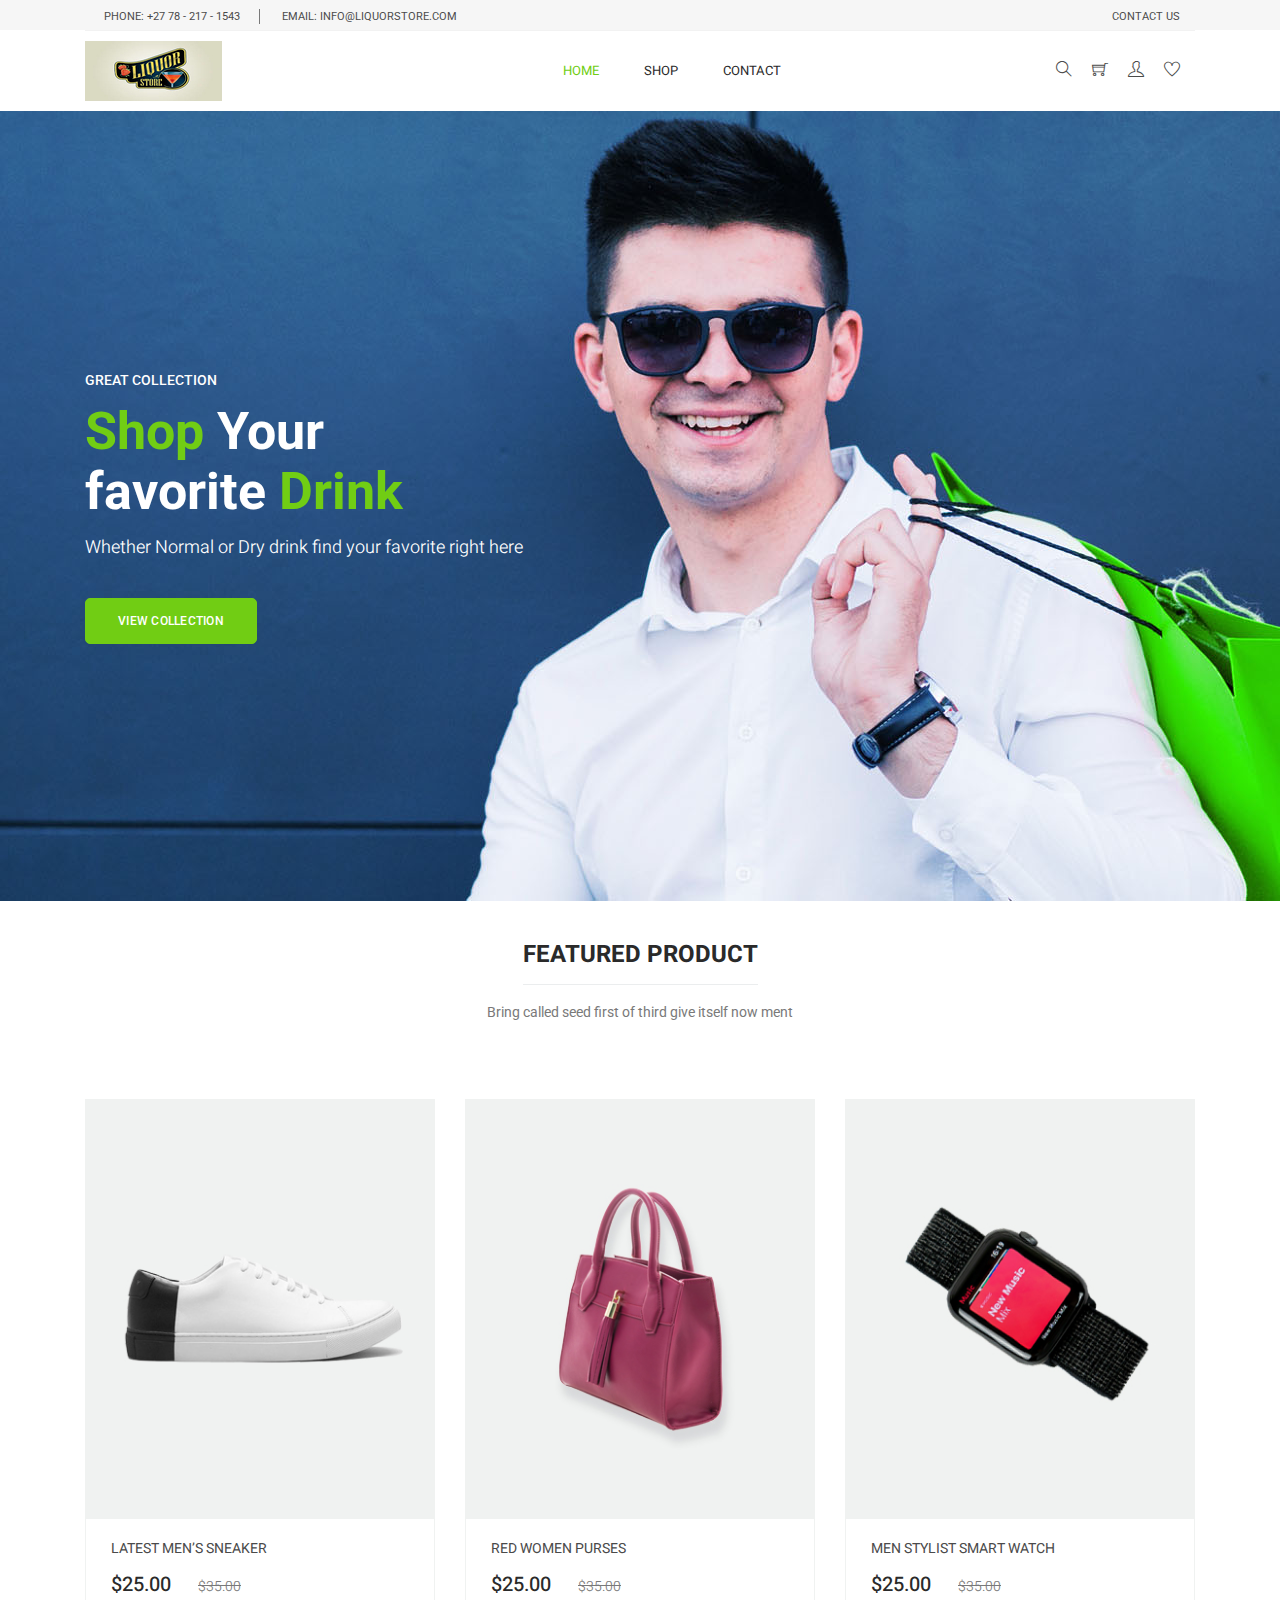
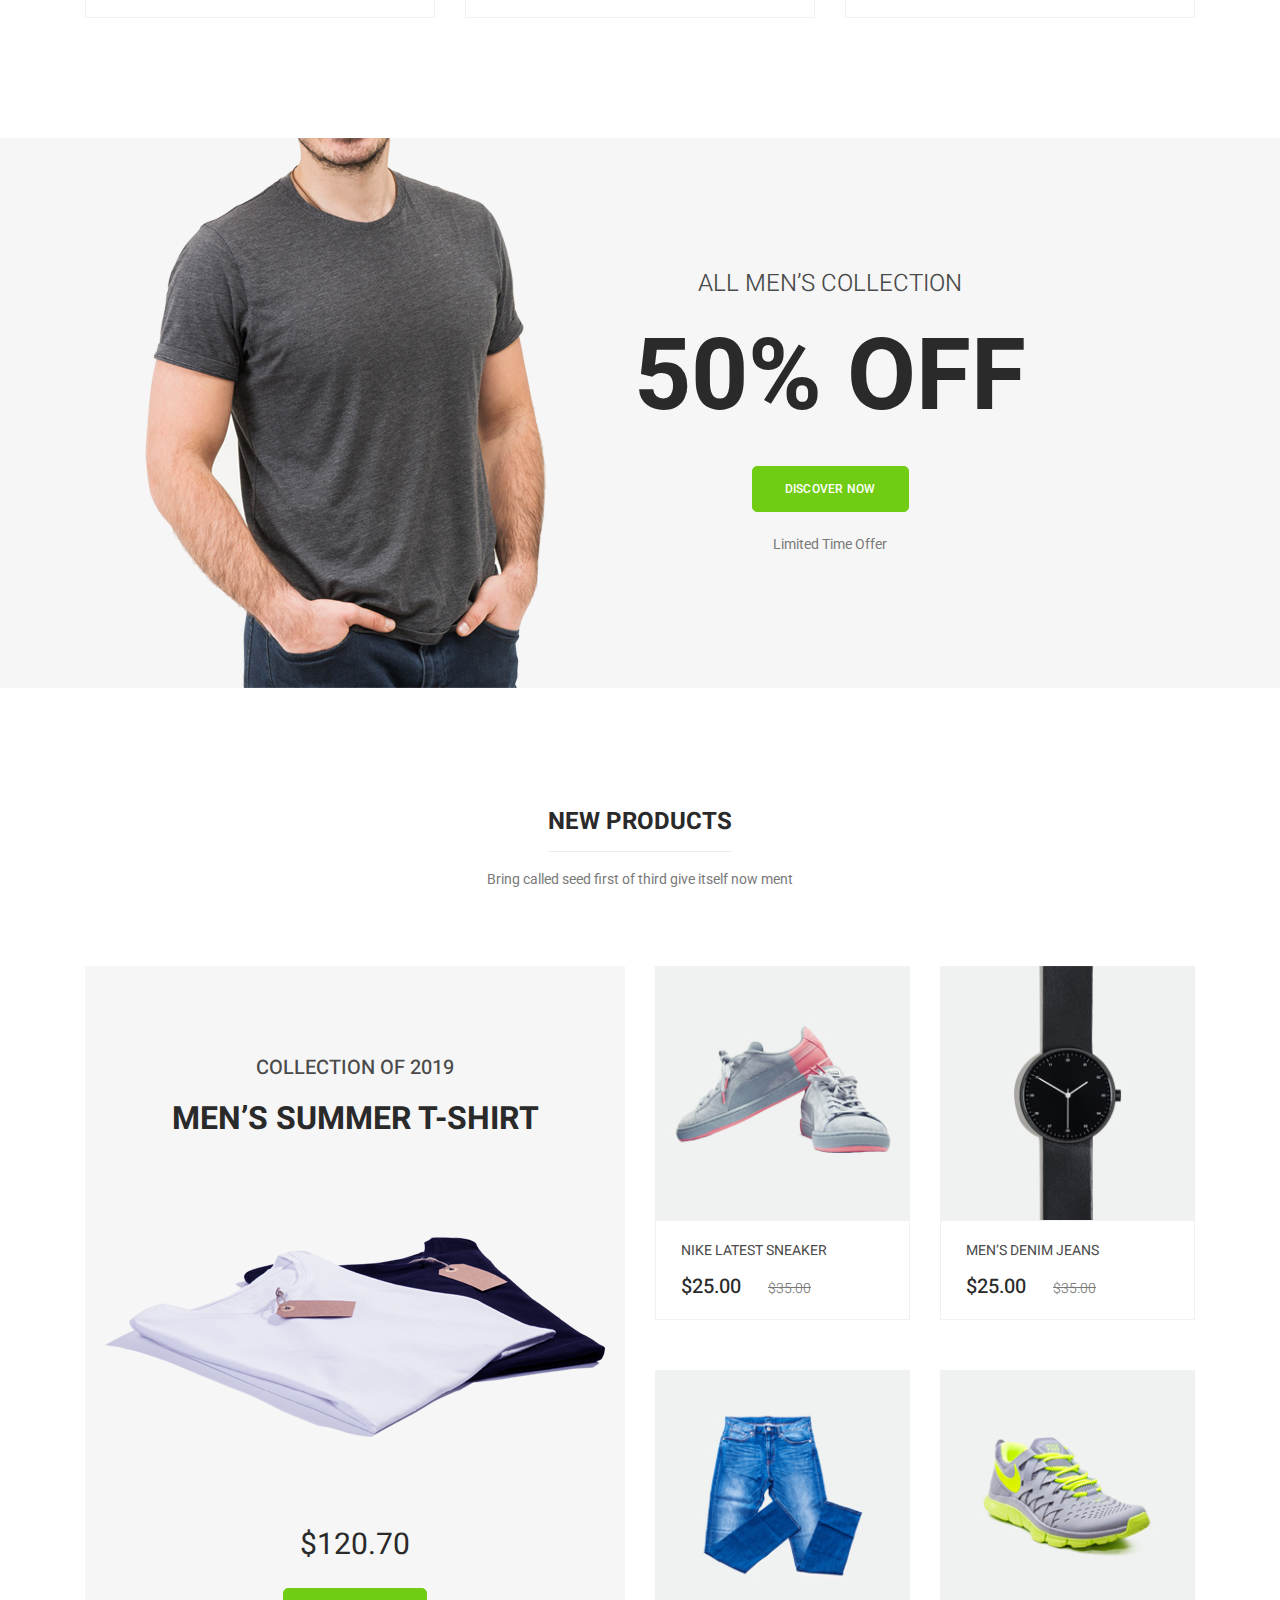
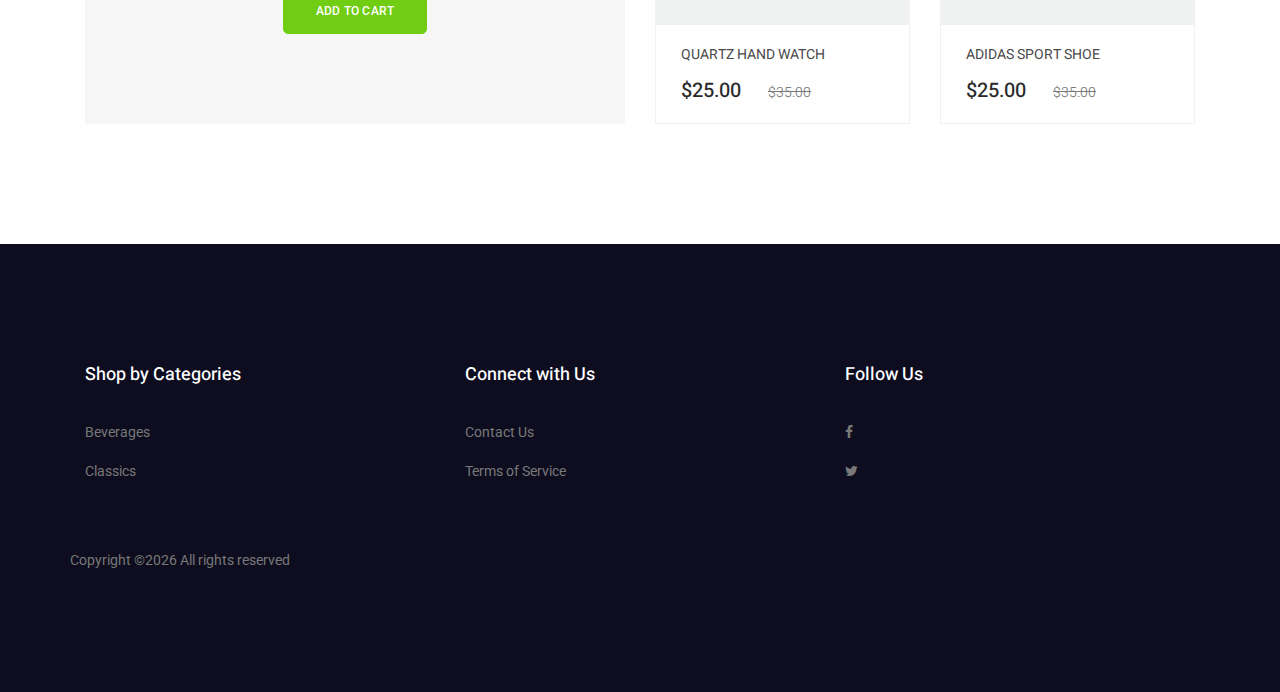
==== commit 7d9e94f2: "updates" ====
--- a/index.html
+++ b/index.html
@@ -136,7 +136,7 @@
           <div class="col-lg-12">
             <p class="sub text-uppercase">Great Collection</p>
             <h3><span>Shop</span> Your <br />favorite <span>Drink</span></h3>
-            <h4>Fowl saw dry which a above together place.</h4>
+            <h4> Whether Normal or  Dry drink find your favorite right here</h4>
             <a class="main_btn mt-40" href="#">View Collection</a>
           </div>
         </div>
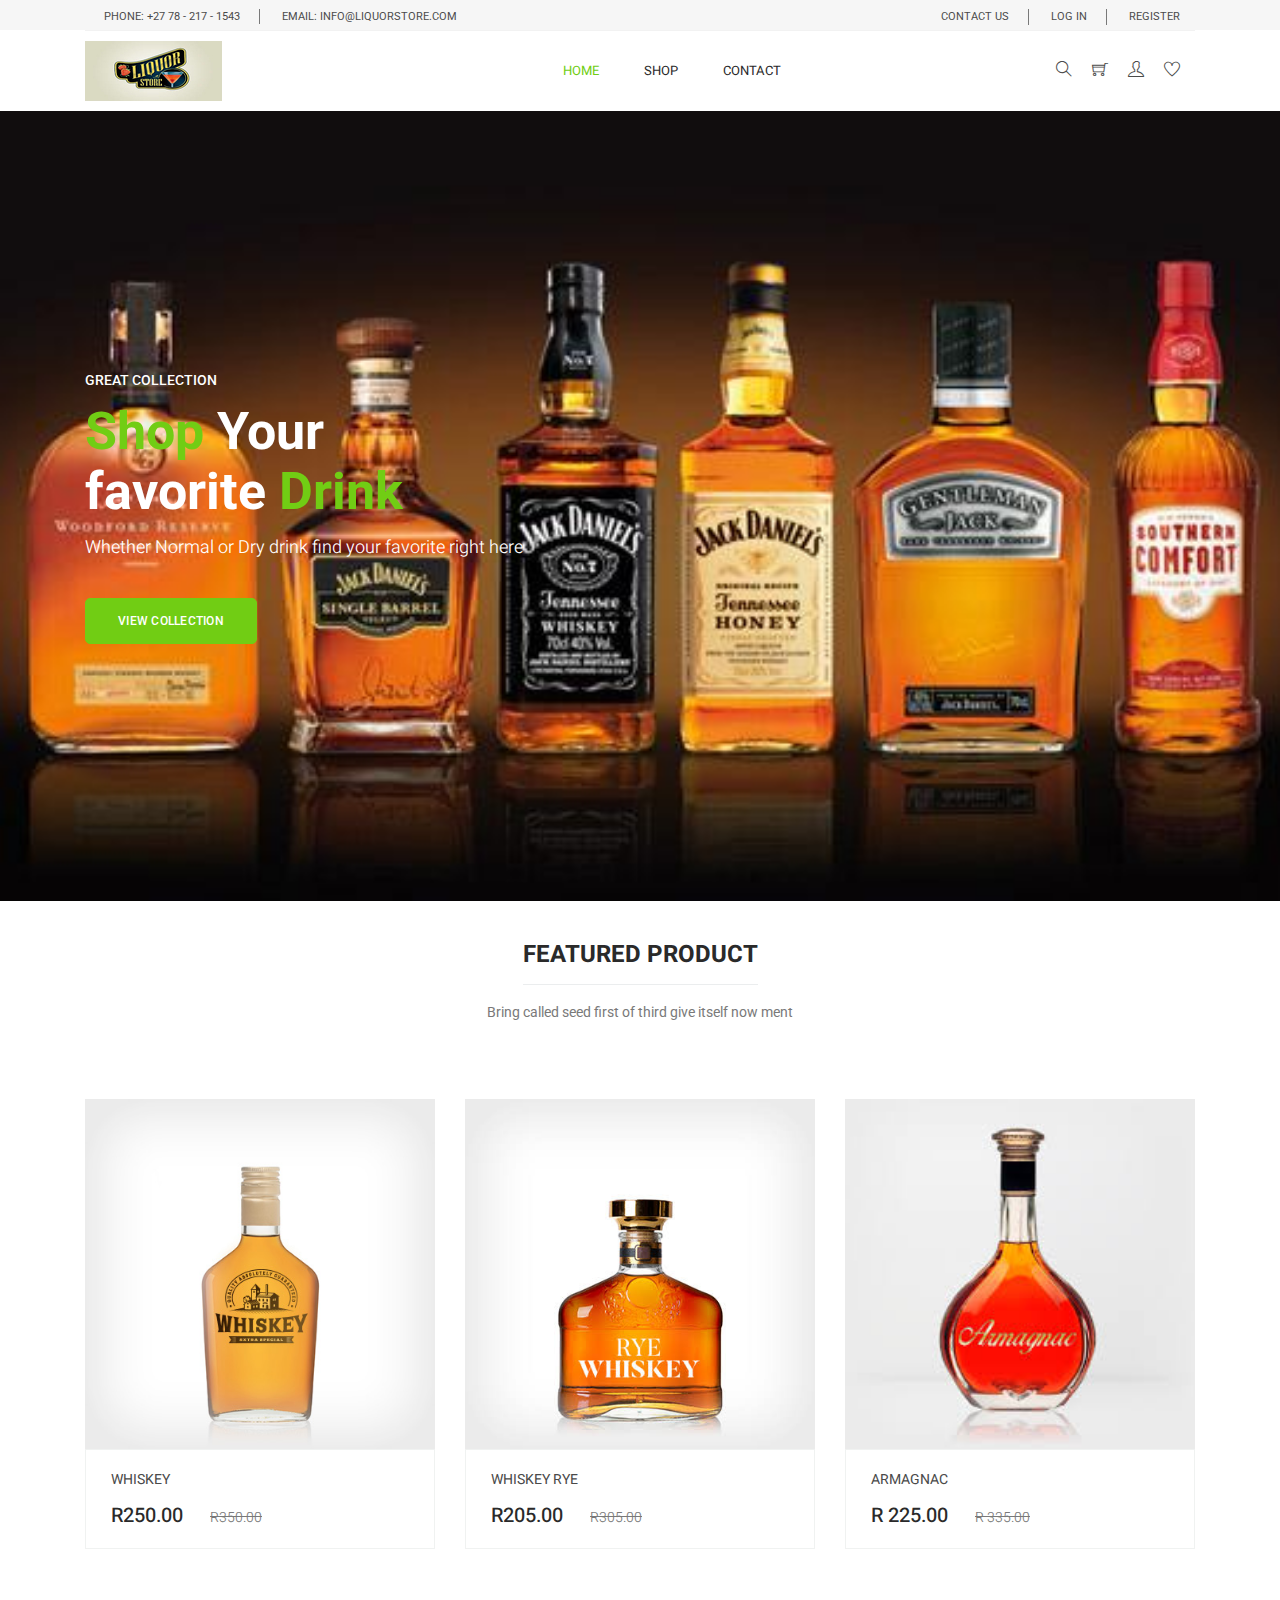
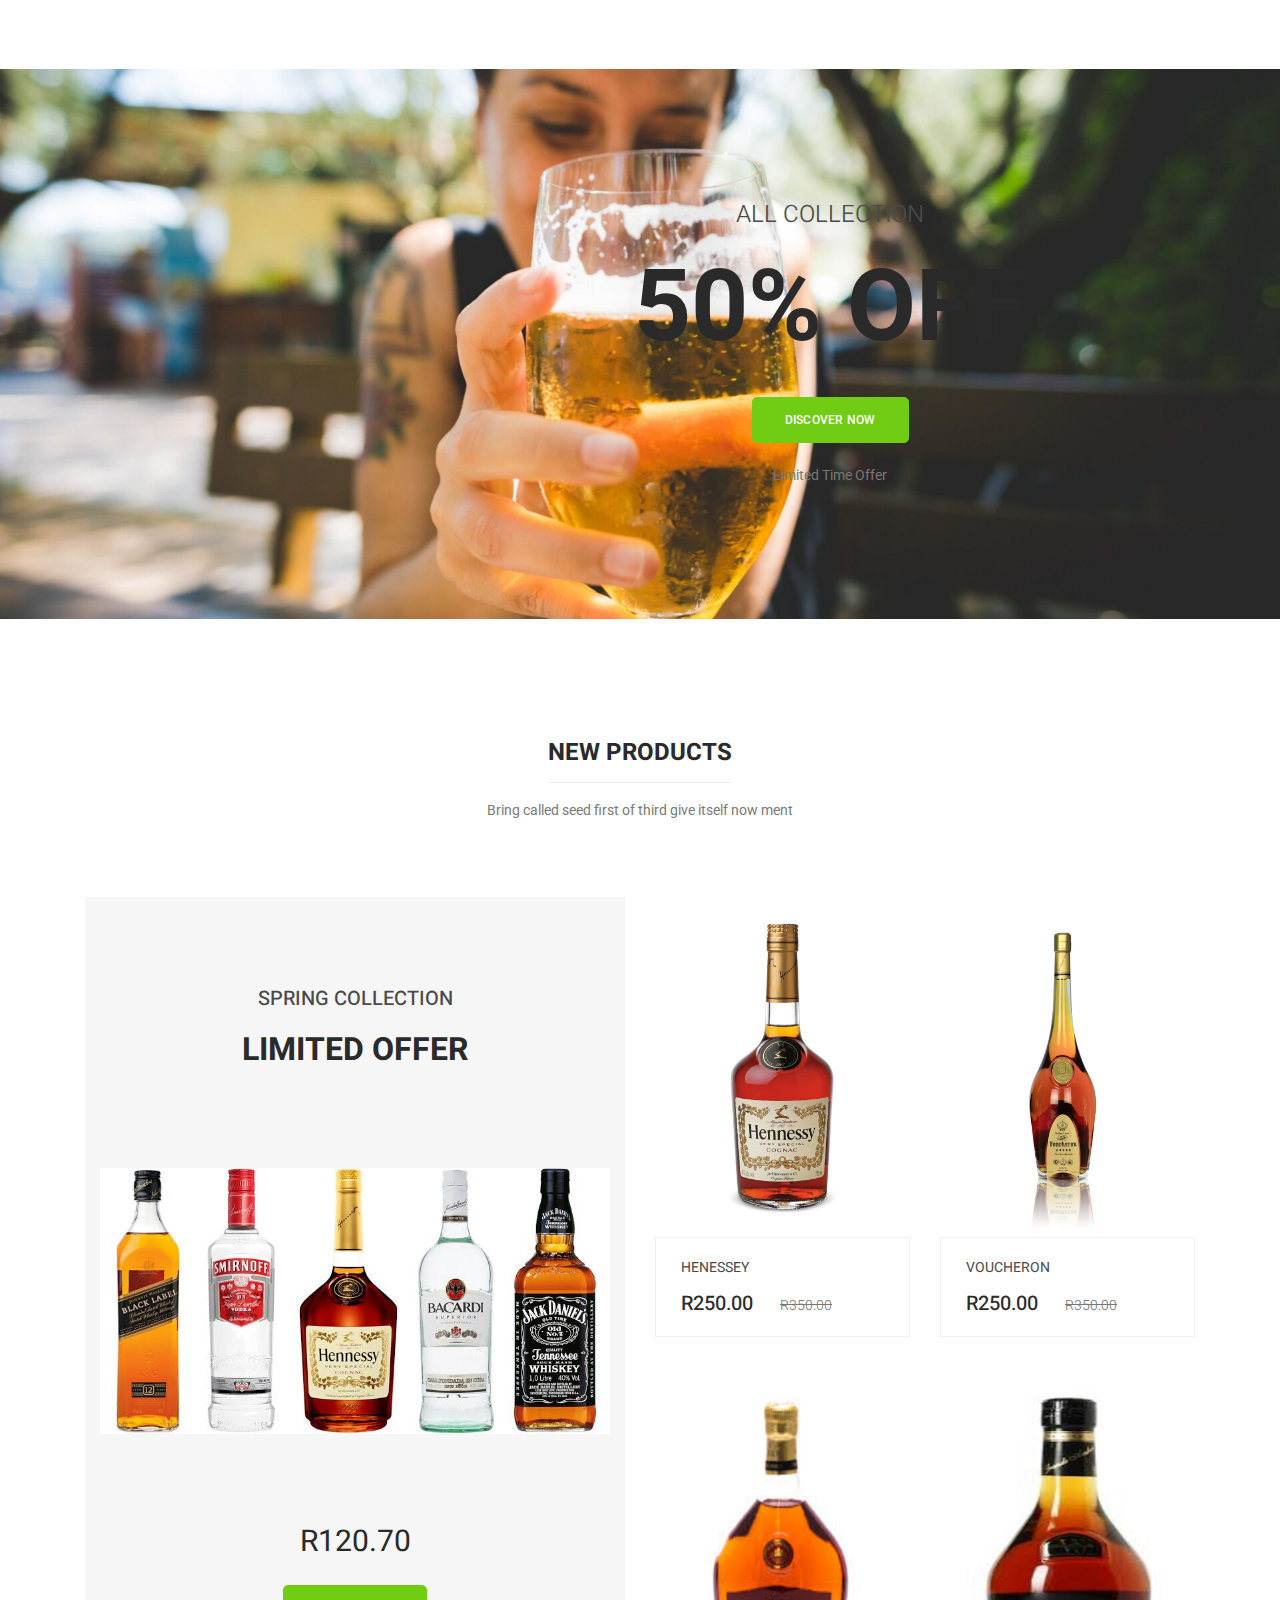
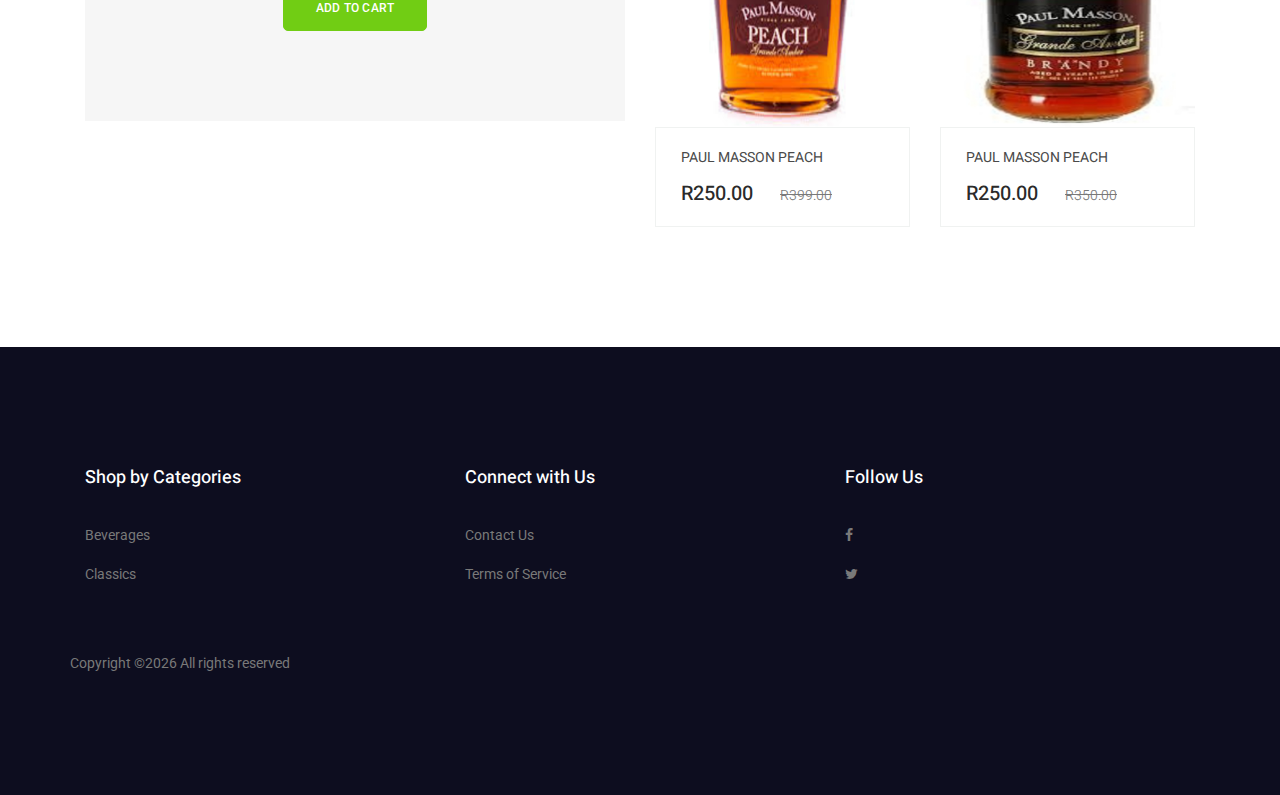
==== commit 3271d7f8: "Updates on \homepage" ====
--- a/index.html
+++ b/index.html
@@ -43,6 +43,16 @@
                     Contact Us
                   </a>
                 </li>
+                  <li>
+                      <a href="log.html">
+                          Log in
+                      </a>
+                  </li>
+                  <li>
+                      <a href="register.html">
+                          Register
+                      </a>
+                  </li>
               </ul>
             </div>
           </div>
@@ -224,11 +234,11 @@
             </div>
             <div class="product-btm">
               <a href="#" class="d-block">
-                <h4>Latest men’s sneaker</h4>
+                <h4> Whiskey </h4>
               </a>
               <div class="mt-3">
-                <span class="mr-4">$25.00</span>
-                <del>$35.00</del>
+                <span class="mr-4">R250.00</span>
+                <del>R350.00</del>
               </div>
             </div>
           </div>
@@ -252,11 +262,11 @@
             </div>
             <div class="product-btm">
               <a href="#" class="d-block">
-                <h4>Red women purses</h4>
+                <h4>Whiskey Rye</h4>
               </a>
               <div class="mt-3">
-                <span class="mr-4">$25.00</span>
-                <del>$35.00</del>
+                <span class="mr-4">R205.00</span>
+                <del>R305.00</del>
               </div>
             </div>
           </div>
@@ -280,11 +290,11 @@
             </div>
             <div class="product-btm">
               <a href="#" class="d-block">
-                <h4>Men stylist Smart Watch</h4>
+                <h4>Armagnac </h4>
               </a>
               <div class="mt-3">
-                <span class="mr-4">$25.00</span>
-                <del>$35.00</del>
+                <span class="mr-4">R 225.00</span>
+                <del> R 335.00</del>
               </div>
             </div>
           </div>
@@ -300,7 +310,7 @@
       <div class="row justify-content-center">
         <div class="offset-lg-4 col-lg-6 text-center">
           <div class="offer_content">
-            <h3 class="text-uppercase mb-40">all men’s collection</h3>
+            <h3 class="text-uppercase mb-40">all collection</h3>
             <h2 class="text-uppercase">50% off</h2>
             <a href="#" class="main_btn mb-20 mt-5">Discover Now</a>
             <p>Limited Time Offer</p>
@@ -326,12 +336,12 @@
       <div class="row">
         <div class="col-lg-6">
           <div class="new_product">
-            <h5 class="text-uppercase">collection of 2019</h5>
-            <h3 class="text-uppercase">Men’s summer t-shirt</h3>
+            <h5 class="text-uppercase"> Spring collection</h5>
+            <h3 class="text-uppercase">limited offer</h3>
             <div class="product-img">
               <img class="img-fluid" src="img/product/new-product/new-product1.png" alt="" />
             </div>
-            <h4>$120.70</h4>
+            <h4>R120.70</h4>
             <a href="#" class="main_btn">Add to cart</a>
           </div>
         </div>
@@ -356,11 +366,11 @@
                 </div>
                 <div class="product-btm">
                   <a href="#" class="d-block">
-                    <h4>Nike latest sneaker</h4>
+                    <h4>Henessey</h4>
                   </a>
                   <div class="mt-3">
-                    <span class="mr-4">$25.00</span>
-                    <del>$35.00</del>
+                    <span class="mr-4">R250.00</span>
+                    <del>R350.00</del>
                   </div>
                 </div>
               </div>
@@ -384,11 +394,11 @@
                 </div>
                 <div class="product-btm">
                   <a href="#" class="d-block">
-                    <h4>Men’s denim jeans</h4>
+                    <h4>Voucheron</h4>
                   </a>
                   <div class="mt-3">
-                    <span class="mr-4">$25.00</span>
-                    <del>$35.00</del>
+                    <span class="mr-4">R250.00</span>
+                    <del>R350.00</del>
                   </div>
                 </div>
               </div>
@@ -412,11 +422,11 @@
                 </div>
                 <div class="product-btm">
                   <a href="#" class="d-block">
-                    <h4>quartz hand watch</h4>
+                    <h4>Paul Masson Peach</h4>
                   </a>
                   <div class="mt-3">
-                    <span class="mr-4">$25.00</span>
-                    <del>$35.00</del>
+                    <span class="mr-4">R250.00</span>
+                    <del>R399.00</del>
                   </div>
                 </div>
               </div>
@@ -440,11 +450,11 @@
                 </div>
                 <div class="product-btm">
                   <a href="#" class="d-block">
-                    <h4>adidas sport shoe</h4>
+                    <h4>Paul Masson Peach</h4>
                   </a>
                   <div class="mt-3">
-                    <span class="mr-4">$25.00</span>
-                    <del>$35.00</del>
+                    <span class="mr-4">R250.00</span>
+                    <del>R350.00</del>
                   </div>
                 </div>
               </div>
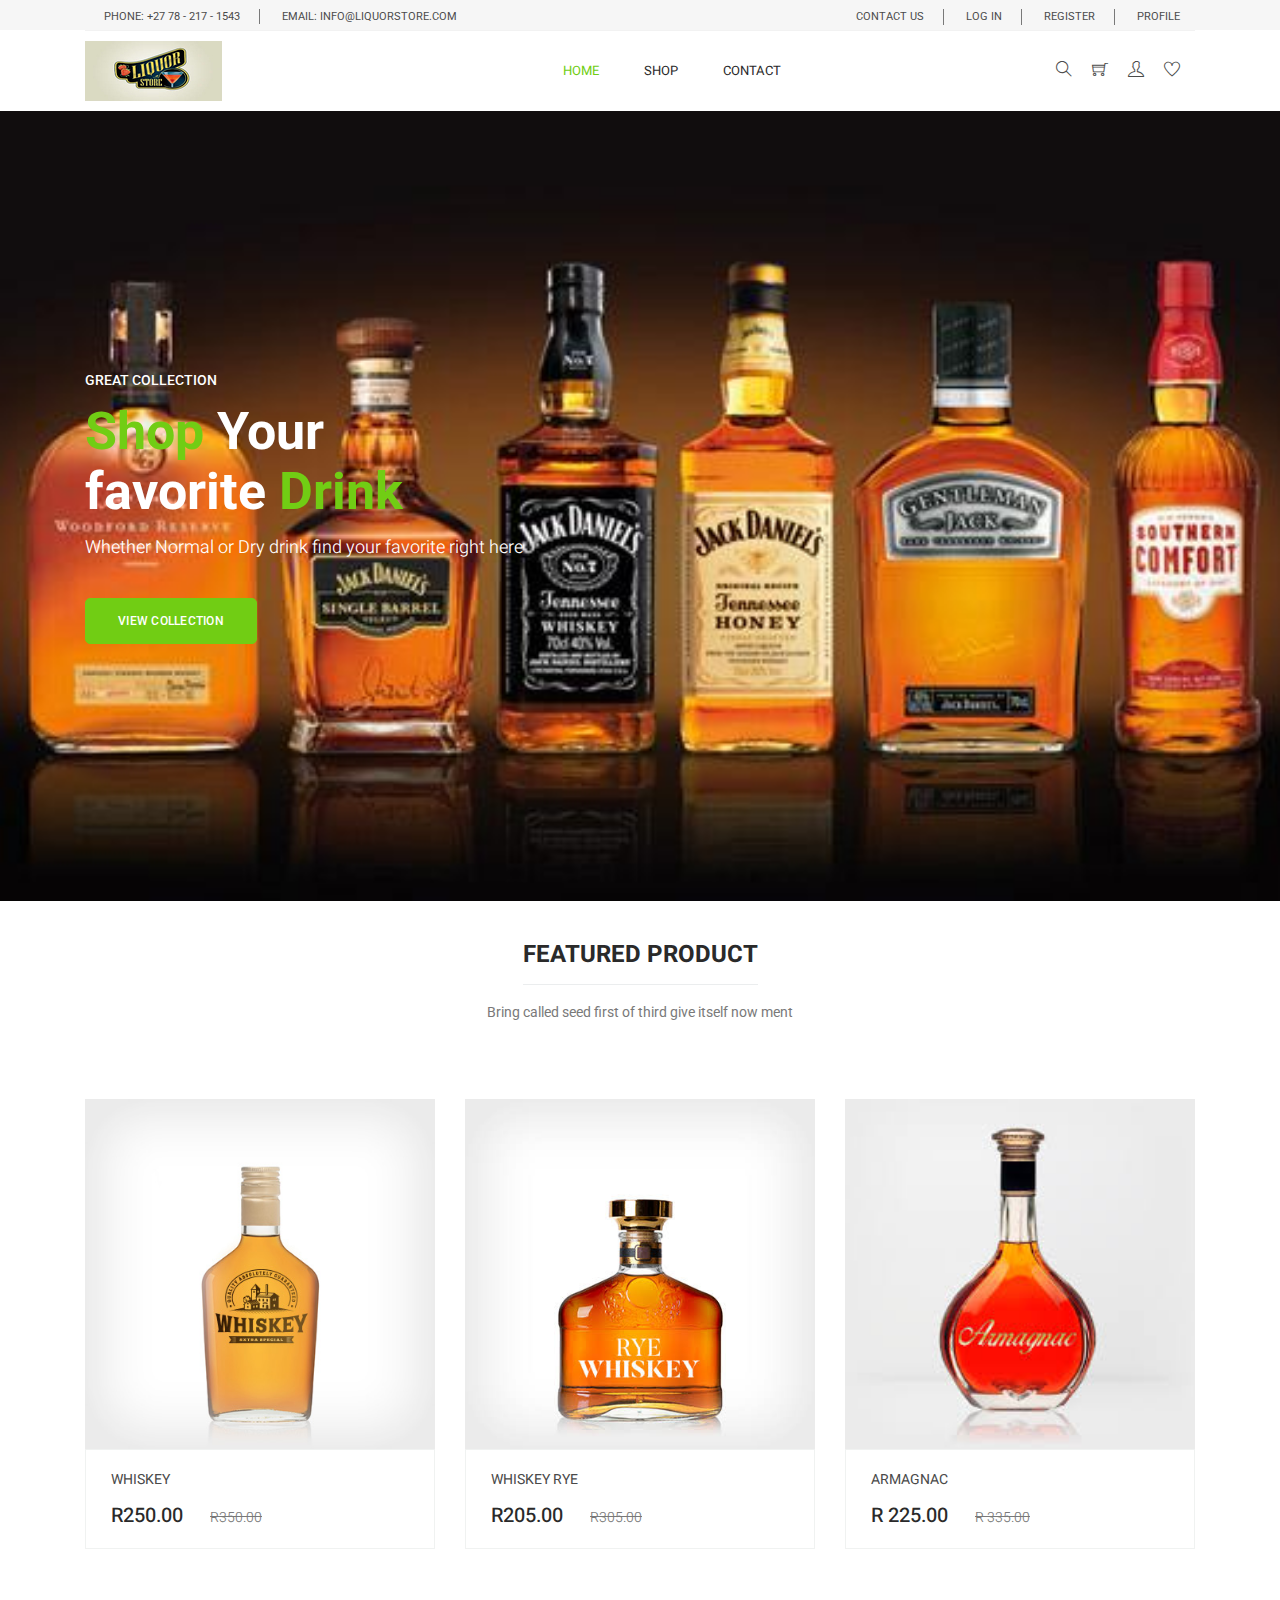
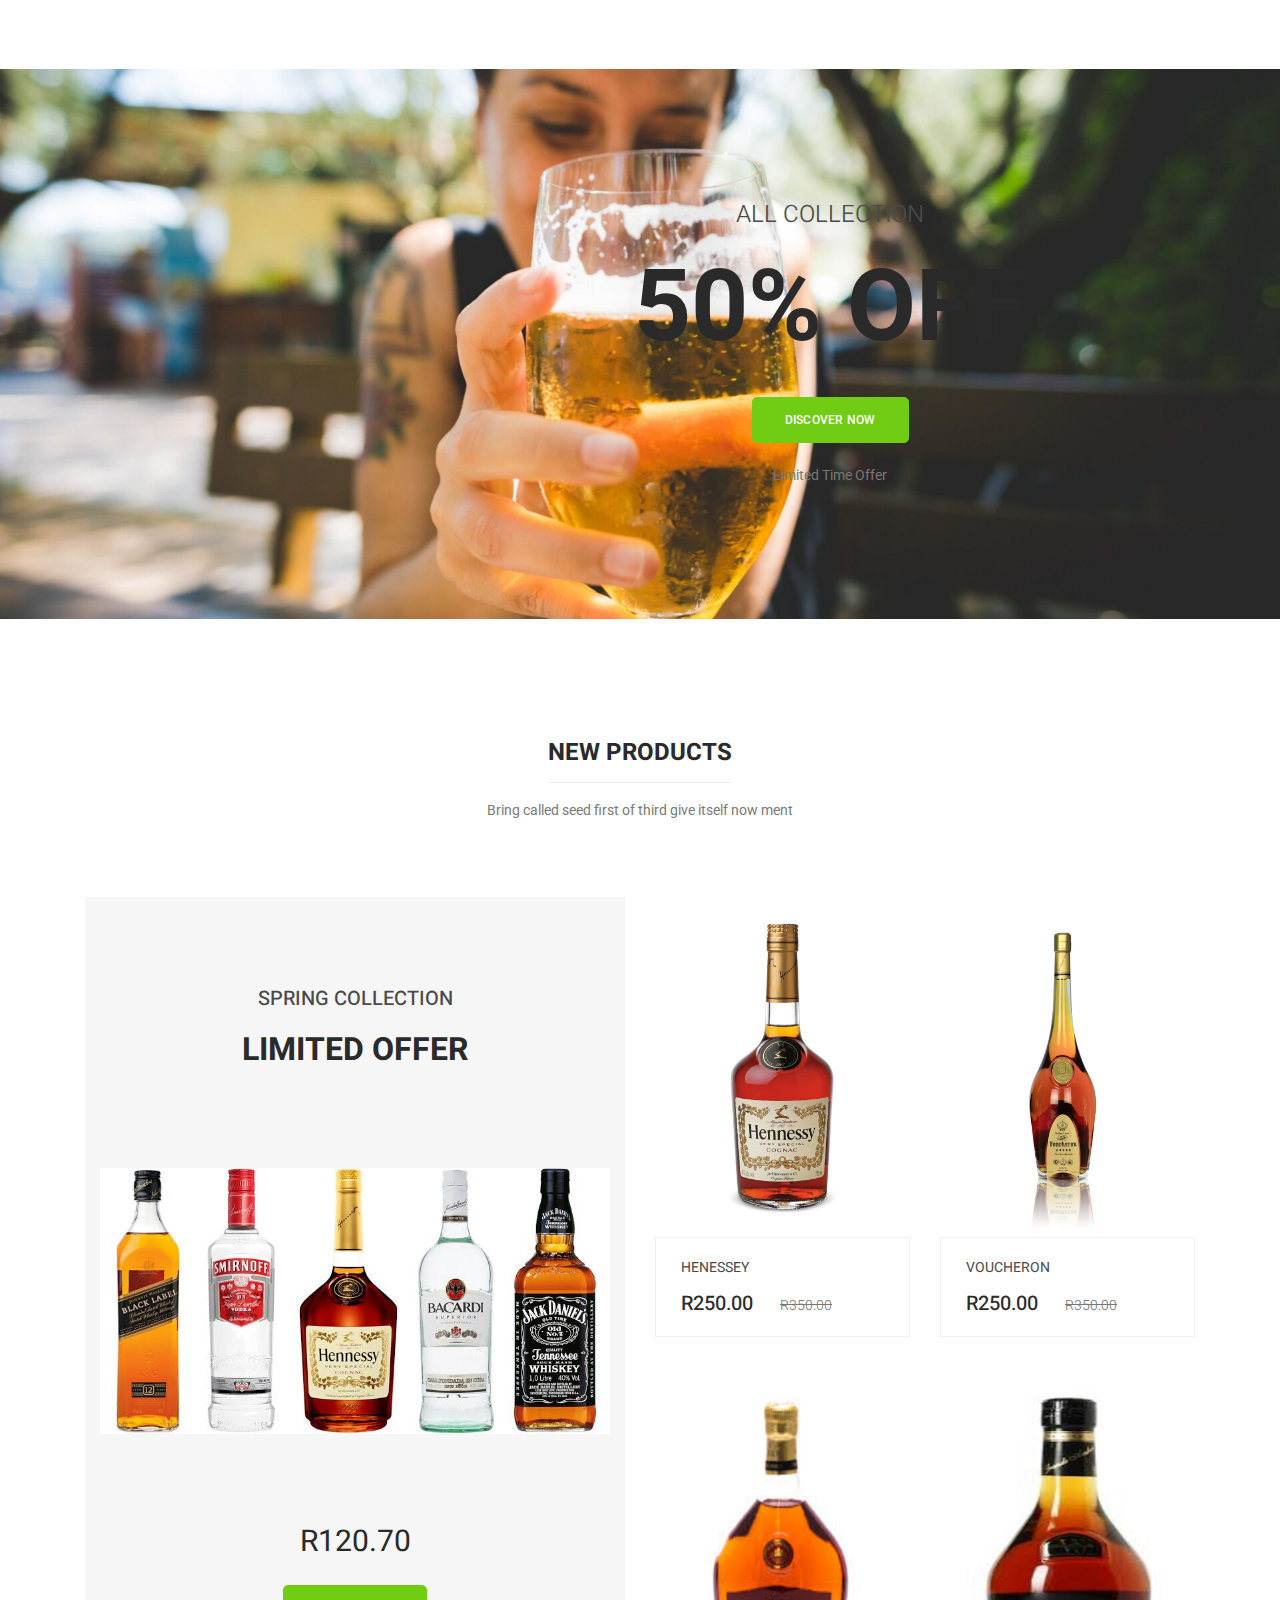
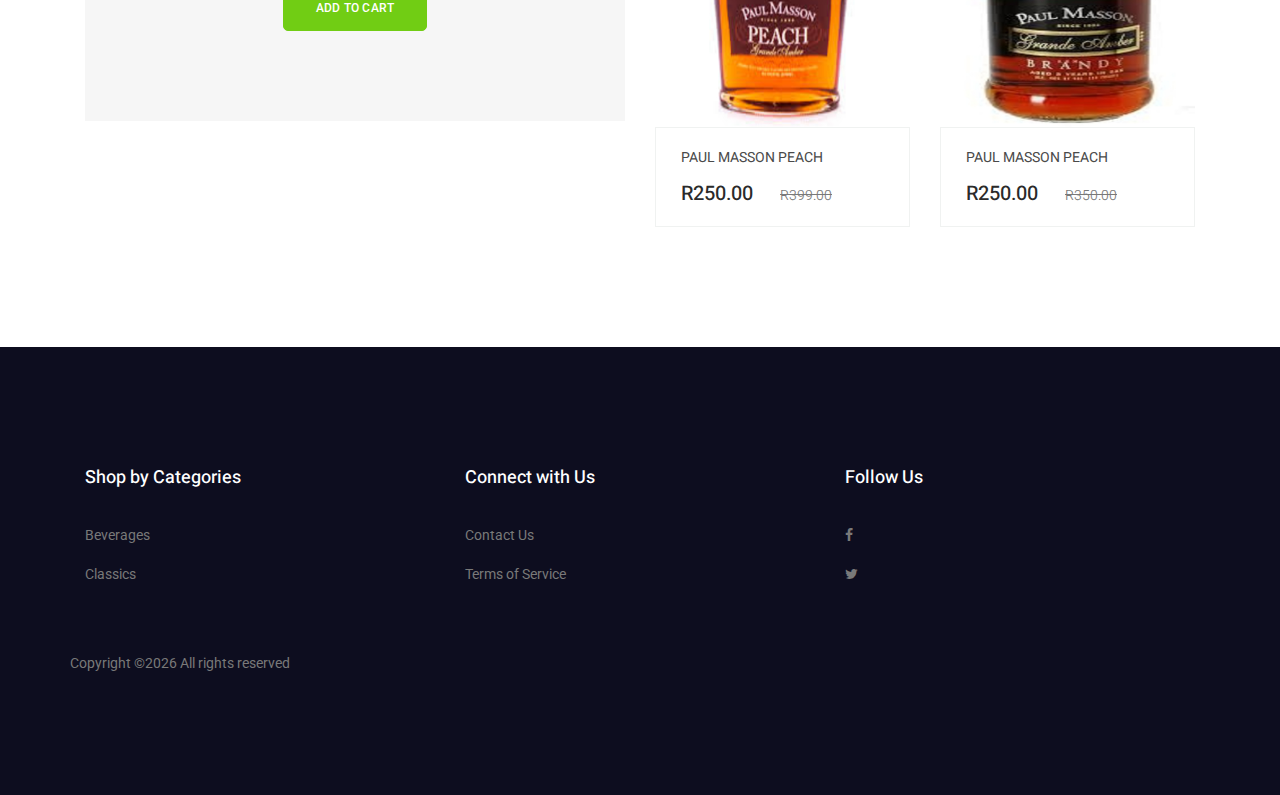
==== commit 176645ad: "latest updates" ====
--- a/index.html
+++ b/index.html
@@ -53,6 +53,11 @@
                           Register
                       </a>
                   </li>
+                <li>
+                  <a href="profile.html">
+                    Profile
+                  </a>
+                </li>
               </ul>
             </div>
           </div>
